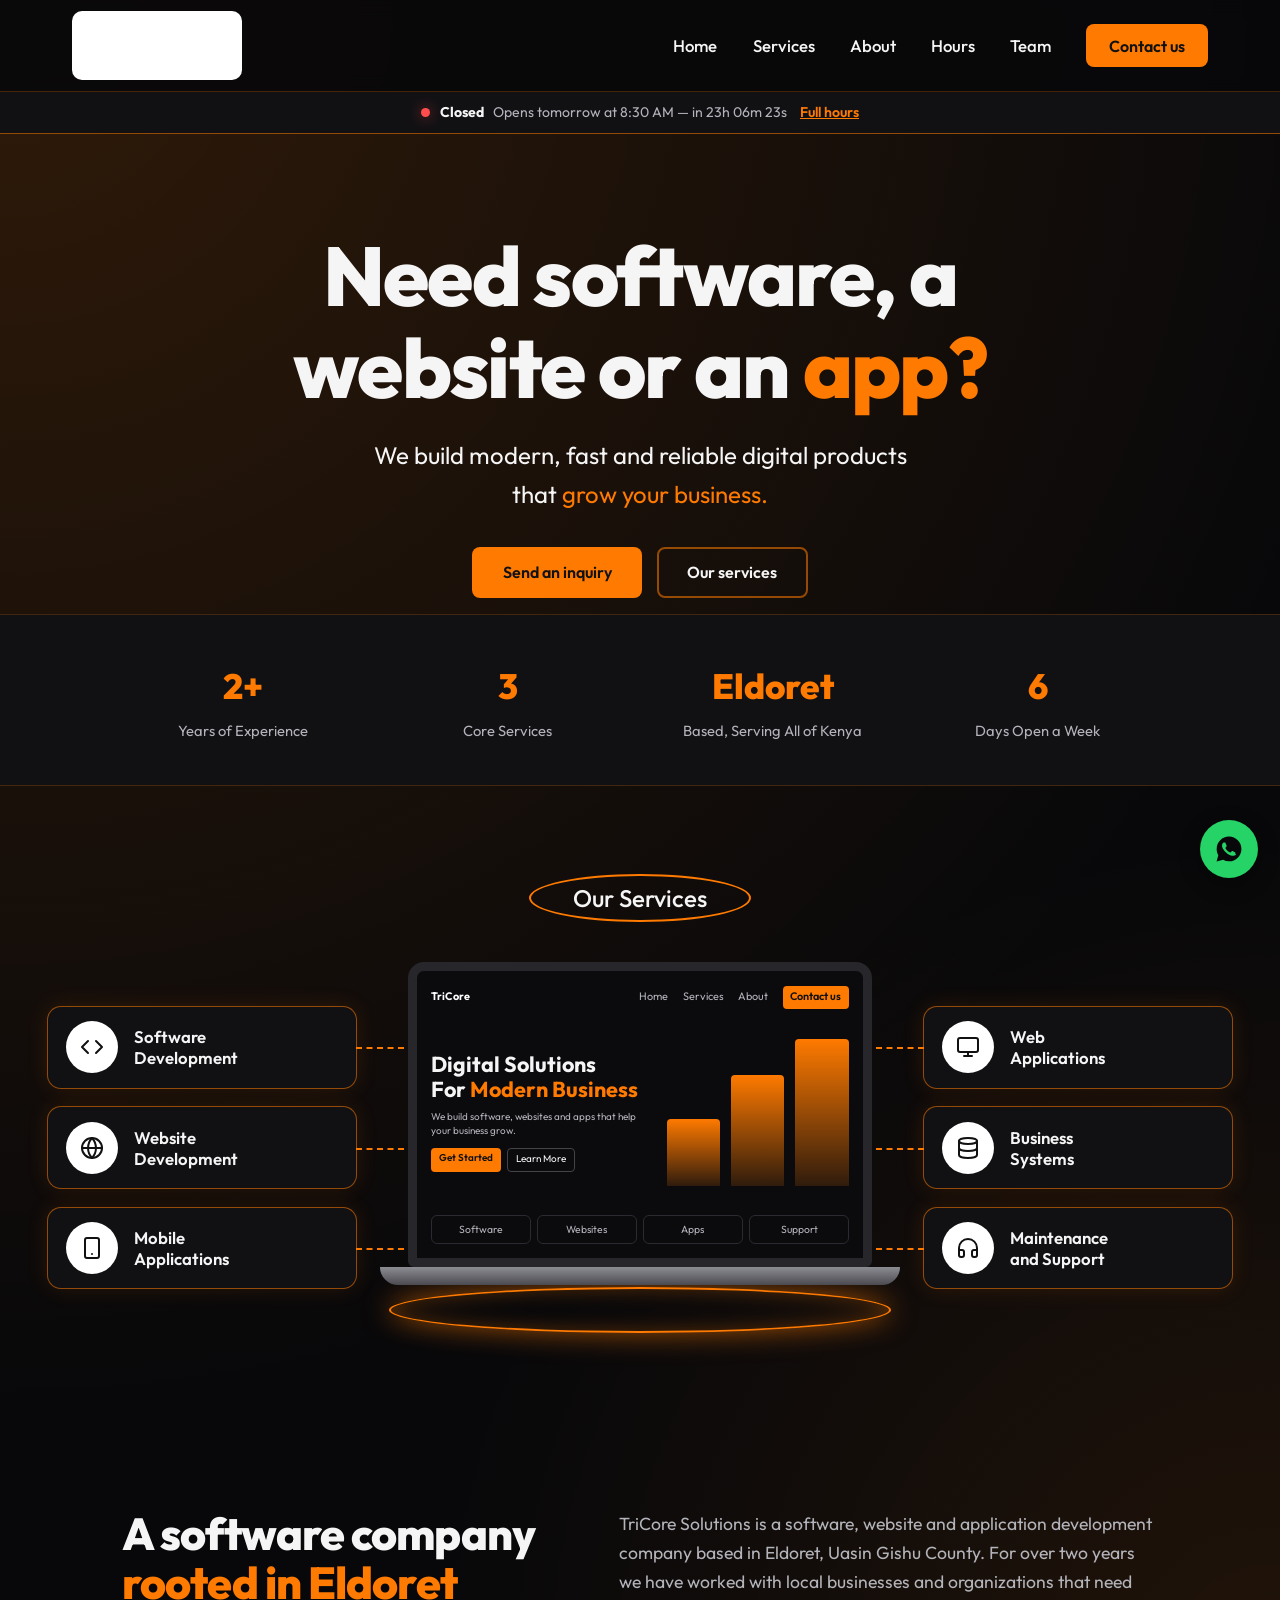
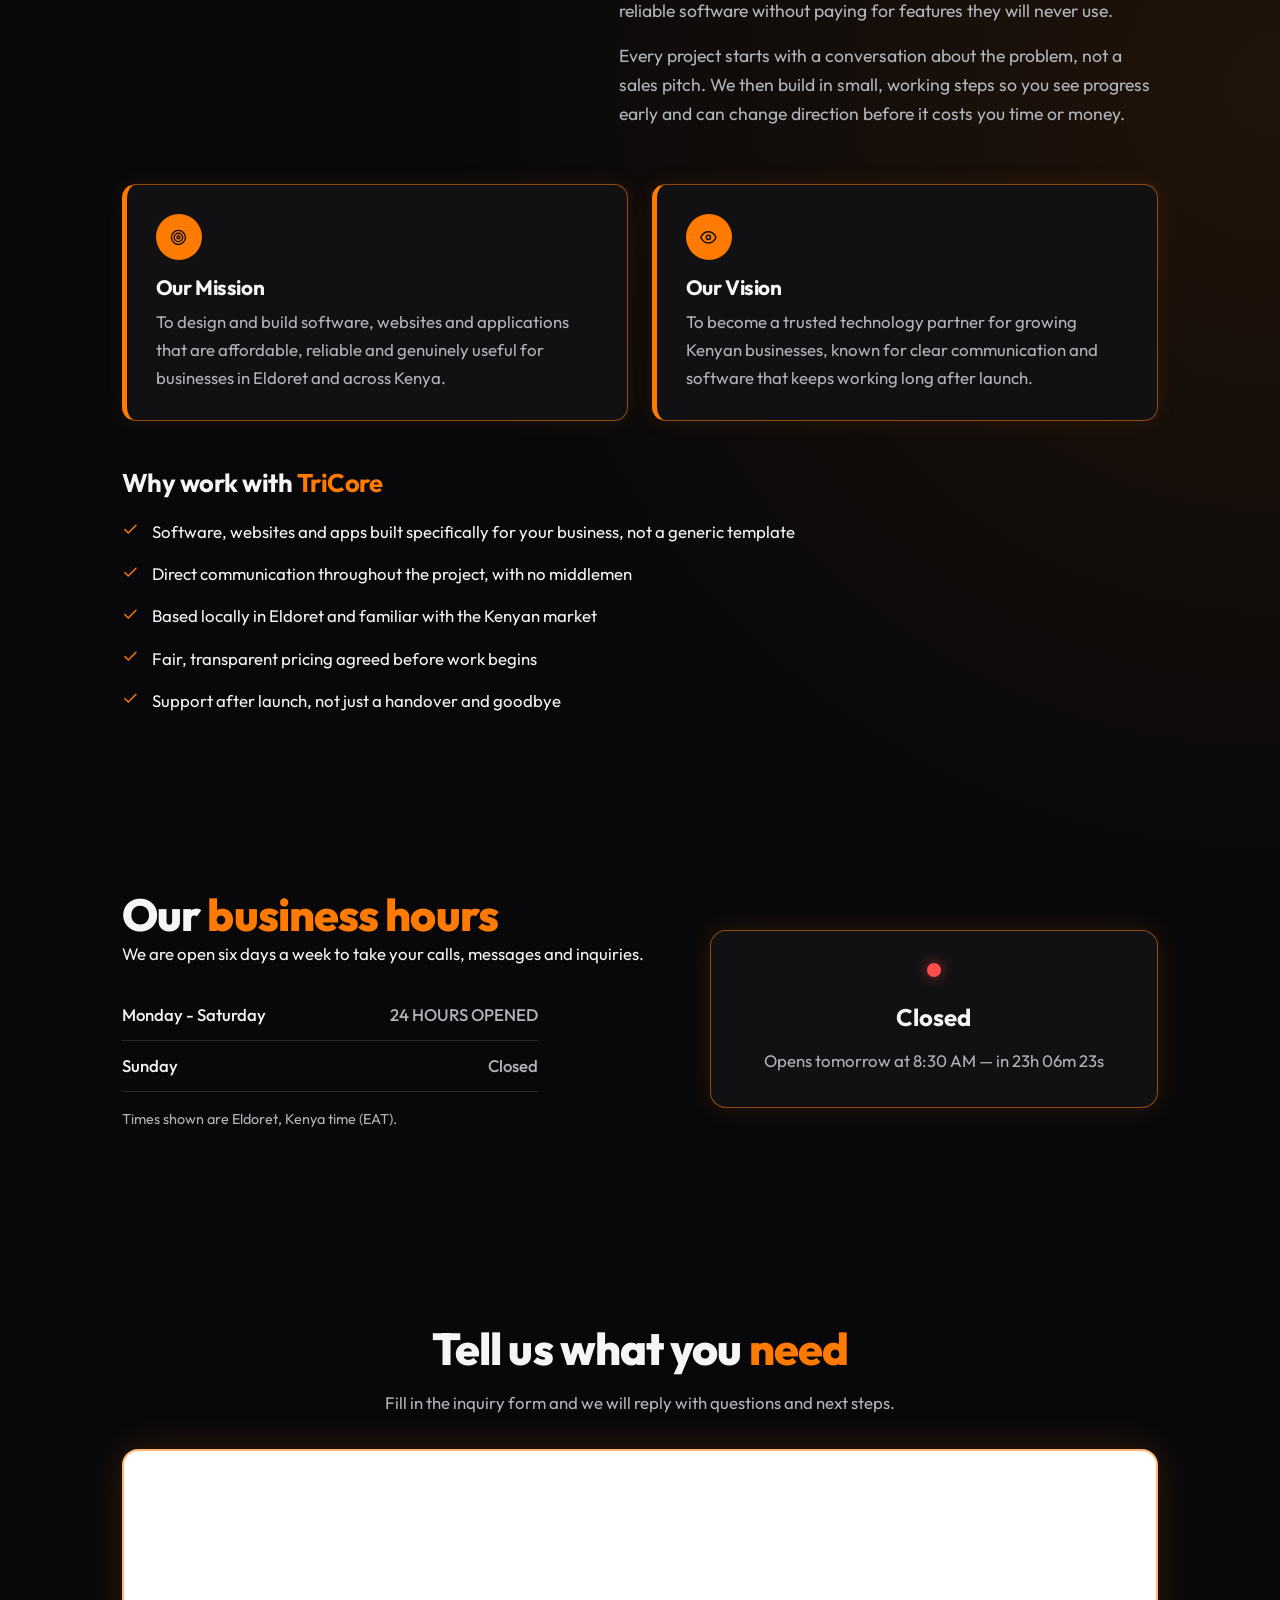
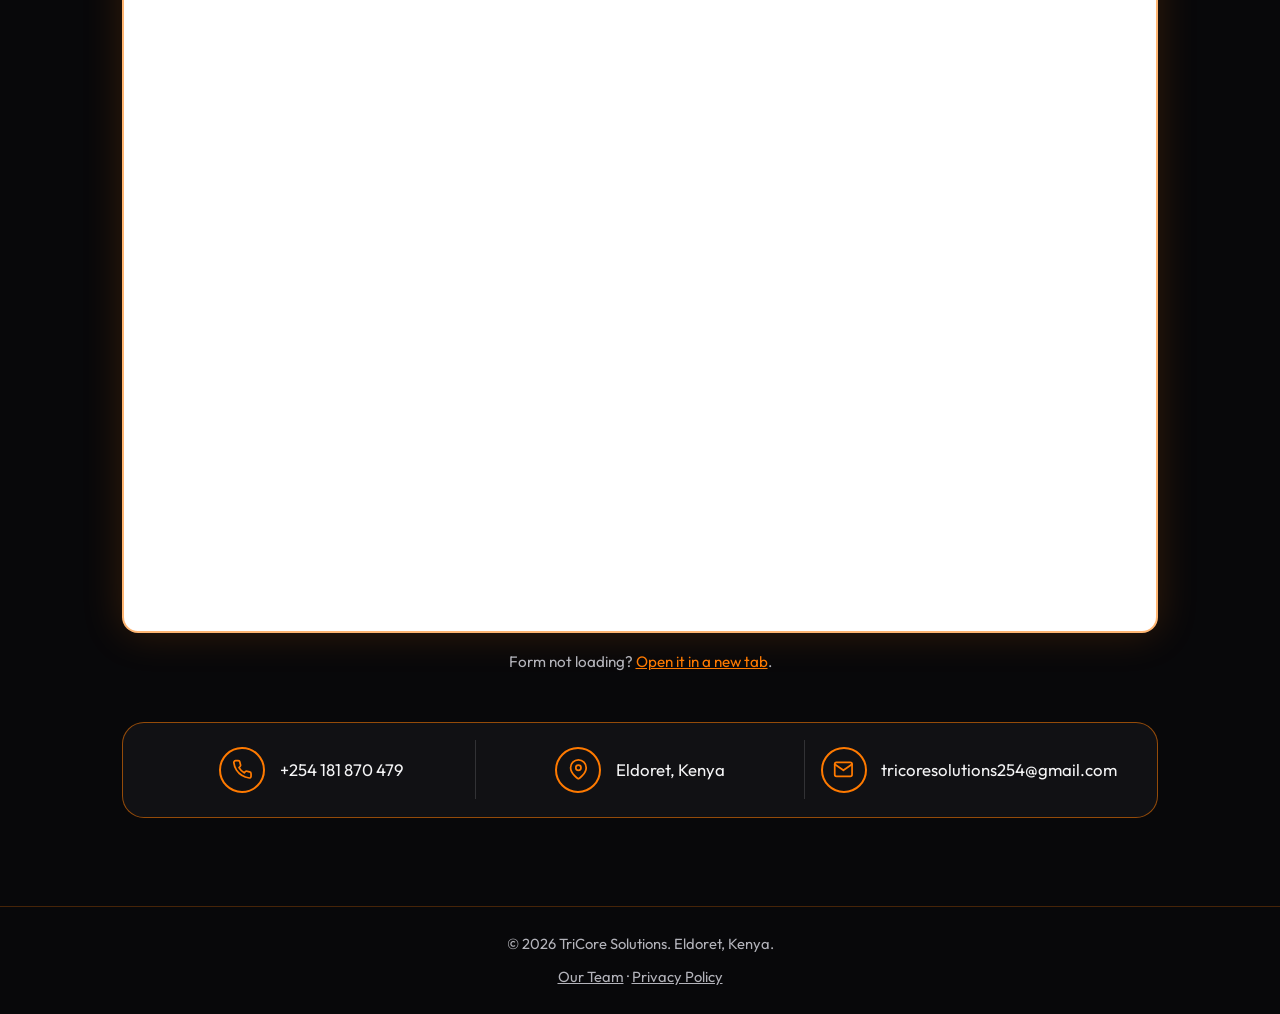
==== index.html @ 4c8d57b3 "Update index.html" ====
<!DOCTYPE html>
<html lang="en">
<head>
  <script>
  function onClick(e) {
    e.preventDefault();
    grecaptcha.enterprise.ready(async () => {
      const token = await grecaptcha.enterprise.execute('6LdRZ9UtAAAAAPf8x64DhGXQoFWbQszSrZ7QlTjj', {action: 'LOGIN'});
    });
  }
</script>
  <script src="https://www.google.com/recaptcha/enterprise.js?render=6LdRZ9UtAAAAAPf8x64DhGXQoFWbQszSrZ7QlTjj"></script>
  <!-- Your code -->
  <meta charset="UTF-8">
  <meta name="viewport" content="width=device-width, initial-scale=1">
  <title>TriCore Solutions | Software, Website and App Development in Eldoret</title>
  <meta name="description" content="TriCore Solutions builds custom software, websites and mobile and web applications for businesses in Eldoret and across Kenya.">
  <link rel="preconnect" href="https://fonts.googleapis.com">
  <link rel="preconnect" href="https://fonts.gstatic.com" crossorigin>
  <link href="https://fonts.googleapis.com/css2?family=Outfit:wght@400;500;600;700;800&display=swap" rel="stylesheet">
  <link rel="icon" type="image/png" sizes="512x512" href="favicon.png">
<link rel="apple-touch-icon" href="favicon.png">
  <link rel="stylesheet" href="style.css">
</head>
<body>

<svg width="0" height="0" style="position:absolute" aria-hidden="true">
  <symbol id="i-mail" viewBox="0 0 24 24"><path d="M4 4h16c1.1 0 2 .9 2 2v12c0 1.1-.9 2-2 2H4c-1.1 0-2-.9-2-2V6c0-1.1.9-2 2-2z"/><polyline points="22,6 12,13 2,6"/></symbol>
  <symbol id="i-phone" viewBox="0 0 24 24"><path d="M22 16.92v3a2 2 0 0 1-2.18 2 19.79 19.79 0 0 1-8.63-3.07 19.5 19.5 0 0 1-6-6 19.79 19.79 0 0 1-3.07-8.67A2 2 0 0 1 4.11 2h3a2 2 0 0 1 2 1.72 12.84 12.84 0 0 0 .7 2.81 2 2 0 0 1-.45 2.11L8.09 9.91a16 16 0 0 0 6 6l1.27-1.27a2 2 0 0 1 2.11-.45 12.84 12.84 0 0 0 2.81.7A2 2 0 0 1 22 16.92z"/></symbol>
  <symbol id="i-pin" viewBox="0 0 24 24"><path d="M21 10c0 7-9 13-9 13s-9-6-9-13a9 9 0 0 1 18 0z"/><circle cx="12" cy="10" r="3"/></symbol>
  <symbol id="i-code" viewBox="0 0 24 24"><polyline points="16 18 22 12 16 6"/><polyline points="8 6 2 12 8 18"/></symbol>
  <symbol id="i-globe" viewBox="0 0 24 24"><circle cx="12" cy="12" r="10"/><line x1="2" y1="12" x2="22" y2="12"/><path d="M12 2a15.3 15.3 0 0 1 4 10 15.3 15.3 0 0 1-4 10 15.3 15.3 0 0 1-4-10 15.3 15.3 0 0 1 4-10z"/></symbol>
  <symbol id="i-app" viewBox="0 0 24 24"><rect x="5" y="2" width="14" height="20" rx="2"/><line x1="12" y1="18" x2="12.01" y2="18"/></symbol>
  <symbol id="i-monitor" viewBox="0 0 24 24"><rect x="2" y="3" width="20" height="14" rx="2"/><line x1="8" y1="21" x2="16" y2="21"/><line x1="12" y1="17" x2="12" y2="21"/></symbol>
  <symbol id="i-db" viewBox="0 0 24 24"><ellipse cx="12" cy="5" rx="9" ry="3"/><path d="M21 12c0 1.66-4 3-9 3s-9-1.34-9-3"/><path d="M3 5v14c0 1.66 4 3 9 3s9-1.34 9-3V5"/></symbol>
  <symbol id="i-support" viewBox="0 0 24 24"><path d="M3 18v-6a9 9 0 0 1 18 0v6"/><path d="M21 19a2 2 0 0 1-2 2h-1a2 2 0 0 1-2-2v-3a2 2 0 0 1 2-2h3zM3 19a2 2 0 0 0 2 2h1a2 2 0 0 0 2-2v-3a2 2 0 0 0-2-2H3z"/></symbol>
  <symbol id="i-bulb" viewBox="0 0 24 24"><path d="M9 18h6M10 22h4M12 2a7 7 0 0 0-4 12.75c.5.4.8 1.02.8 1.66V17h6.4v-.59c0-.64.3-1.26.8-1.66A7 7 0 0 0 12 2z"/></symbol>
  <symbol id="i-target" viewBox="0 0 24 24"><circle cx="12" cy="12" r="10"/><circle cx="12" cy="12" r="6"/><circle cx="12" cy="12" r="2"/></symbol>
  <symbol id="i-eye" viewBox="0 0 24 24"><path d="M1 12s4-8 11-8 11 8 11 8-4 8-11 8-11-8-11-8z"/><circle cx="12" cy="12" r="3"/></symbol>
  <symbol id="i-check" viewBox="0 0 24 24"><polyline points="20 6 9 17 4 12"/></symbol>
  <symbol id="i-clock" viewBox="0 0 24 24"><circle cx="12" cy="12" r="10"/><polyline points="12 6 12 12 16 14"/></symbol>
  <symbol id="i-badge" viewBox="0 0 24 24"><circle cx="12" cy="8" r="6"/><path d="M9 13.5 7 22l5-3 5 3-2-8.5"/></symbol>
  <symbol id="i-wa" viewBox="0 0 24 24"><path fill="#08080A" stroke="none" d="M12.04 2C6.58 2 2.13 6.45 2.13 11.91c0 1.75.46 3.48 1.32 5l-1.4 5.11 5.23-1.37a9.9 9.9 0 0 0 4.76 1.21h.01c5.46 0 9.91-4.45 9.91-9.91S17.5 2 12.04 2zm5.8 14.06c-.24.68-1.4 1.31-1.94 1.36-.5.05-1.02.24-3.42-.71-2.9-1.15-4.75-4.1-4.9-4.29-.14-.19-1.17-1.55-1.17-2.96s.73-2.1 1-2.39c.24-.26.53-.33.71-.33h.51c.16 0 .38-.03.58.44l.83 2c.08.19.13.4.02.62-.1.22-.15.35-.3.53l-.42.49c-.14.16-.28.33-.12.6.16.28.7 1.16 1.51 1.88 1.04.93 1.92 1.22 2.19 1.36.28.14.44.12.6-.07l.68-.8c.22-.26.42-.22.7-.13l1.79.85c.19.09.33.14.38.22.05.09.05.5-.15 1z"/></symbol>
</svg>

<header class="site-header">
  <div class="header-inner">
    <a class="brand" href="#top" aria-label="TriCore Solutions home"><span class="brand-logo" role="img" aria-label="TriCore Solutions - Web and mobile app development"></span></a>
    <button class="nav-toggle" aria-expanded="false" aria-controls="nav">Menu</button>
    <nav id="nav" class="nav">
      <a href="#top">Home</a>
      <a href="#services">Services</a>
      <a href="#about">About</a>
      <a href="#hours">Hours</a>
      <a href="team.html">Team</a>
      <a href="#contact" class="btn btn-orange nav-cta">Contact us</a>
    </nav>
  </div>
</header>

<div class="top-status">
  <span class="status-dot"></span>
  <span class="status-text">Checking...</span>
  <span class="status-detail"></span>
  <a href="#hours" class="top-status-link">Full hours</a>
</div>

<main id="top">
  <section class="hero">
    <h1>Need software, a website or an <span class="hot">app?</span></h1>
    <p class="lead">We build modern, fast and reliable digital products that <span class="hot">grow your business.</span></p>
    <div class="hero-actions">
      <a class="btn btn-orange" href="#contact">Send an inquiry</a>
      <a class="btn btn-line" href="#services">Our services</a>
    </div>
  </section>

  <section class="stats-bar">
    <div class="wrap stats-grid">
      <div class="stat"><span class="stat-num">2+</span><span class="stat-label">Years of Experience</span></div>
      <div class="stat"><span class="stat-num">3</span><span class="stat-label">Core Services</span></div>
      <div class="stat"><span class="stat-num">Eldoret</span><span class="stat-label">Based, Serving All of Kenya</span></div>
      <div class="stat"><span class="stat-num">6</span><span class="stat-label">Days Open a Week</span></div>
    </div>
  </section>

  <section id="services" class="section">
    <div class="pill-wrap"><h2 class="pill">Our Services</h2></div>
    <div class="showcase">
      <div class="tiles tiles-left">
        <article class="tile"><span class="tile-ic"><svg class="ic"><use href="#i-code"/></svg></span><h3>Software<br>Development</h3></article>
        <article class="tile"><span class="tile-ic"><svg class="ic"><use href="#i-globe"/></svg></span><h3>Website<br>Development</h3></article>
        <article class="tile"><span class="tile-ic"><svg class="ic"><use href="#i-app"/></svg></span><h3>Mobile<br>Applications</h3></article>
      </div>

      <div class="laptop" aria-hidden="true">
        <div class="screen">
          <div class="mini-nav"><b>TriCore</b><span>Home</span><span>Services</span><span>About</span><i>Contact us</i></div>
          <div class="mini-body">
            <div class="mini-text">
              <strong>Digital Solutions<br>For <em>Modern Business</em></strong>
              <small>We build software, websites and apps that help your business grow.</small>
              <div class="mini-btns"><i>Get Started</i><u>Learn More</u></div>
            </div>
            <div class="mini-art"><span></span><span></span><span></span></div>
          </div>
          <div class="mini-stats"><div>Software</div><div>Websites</div><div>Apps</div><div>Support</div></div>
        </div>
        <div class="base"></div>
        <div class="glow"></div>
      </div>

      <div class="tiles tiles-right">
        <article class="tile"><span class="tile-ic"><svg class="ic"><use href="#i-monitor"/></svg></span><h3>Web<br>Applications</h3></article>
        <article class="tile"><span class="tile-ic"><svg class="ic"><use href="#i-db"/></svg></span><h3>Business<br>Systems</h3></article>
        <article class="tile"><span class="tile-ic"><svg class="ic"><use href="#i-support"/></svg></span><h3>Maintenance<br>and Support</h3></article>
      </div>
    </div>
  </section>

  <section id="about" class="section about">
    <div class="wrap about-grid">
      <h2>A software company <span class="hot">rooted in Eldoret</span></h2>
      <div>
        <p>TriCore Solutions is a software, website and application development company based in Eldoret, Uasin Gishu County. For over two years we have worked with local businesses and organizations that need reliable software without paying for features they will never use.</p>
        <p>Every project starts with a conversation about the problem, not a sales pitch. We then build in small, working steps so you see progress early and can change direction before it costs you time or money.</p>
      </div>
    </div>

    <div class="wrap mv-grid">
      <article class="mv-card">
        <span class="mv-ic"><svg class="ic"><use href="#i-target"/></svg></span>
        <h3>Our Mission</h3>
        <p>To design and build software, websites and applications that are affordable, reliable and genuinely useful for businesses in Eldoret and across Kenya.</p>
      </article>
      <article class="mv-card">
        <span class="mv-ic"><svg class="ic"><use href="#i-eye"/></svg></span>
        <h3>Our Vision</h3>
        <p>To become a trusted technology partner for growing Kenyan businesses, known for clear communication and software that keeps working long after launch.</p>
      </article>
    </div>

    <div class="wrap">
      <h3 class="why-heading">Why work with <span class="hot">TriCore</span></h3>
      <ul class="why-list">
        <li><svg class="ic"><use href="#i-check"/></svg>Software, websites and apps built specifically for your business, not a generic template</li>
        <li><svg class="ic"><use href="#i-check"/></svg>Direct communication throughout the project, with no middlemen</li>
        <li><svg class="ic"><use href="#i-check"/></svg>Based locally in Eldoret and familiar with the Kenyan market</li>
        <li><svg class="ic"><use href="#i-check"/></svg>Fair, transparent pricing agreed before work begins</li>
        <li><svg class="ic"><use href="#i-check"/></svg>Support after launch, not just a handover and goodbye</li>
      </ul>
    </div>
  </section>

  <section id="hours" class="section hours">
    <div class="wrap hours-grid">
      <div>
        <h2>Our <span class="hot">business hours</span></h2>
        <p>We are open six days a week to take your calls, messages and inquiries.</p>
        <table class="hours-table">
          <tr><th>Monday - Saturday</th><td>24 HOURS OPENED</td></tr>
          <tr><th>Sunday</th><td>Closed</td></tr>
        </table>
        <p class="hours-note">Times shown are Eldoret, Kenya time (EAT).</p>
      </div>
      <div class="status-card">
        <span class="status-dot"></span>
        <span class="status-text">Checking...</span>
        <p class="status-detail"></p>
      </div>
    </div>
  </section>

  <section id="contact" class="section contact">
    <div class="wrap">
      <div class="section-head">
        <h2>Tell us what you <span class="hot">need</span></h2>
        <p>Fill in the inquiry form and we will reply with questions and next steps.</p>
      </div>
      <div class="form-card">
        <iframe id="jotform" title="TriCore Solutions inquiry form" src="https://form.jotform.com/262703207565052" loading="lazy" allow="geolocation; microphone; camera"></iframe>
      </div>
      <p class="form-fallback">Form not loading? <a href="https://form.jotform.com/262703207565052" target="_blank" rel="noopener">Open it in a new tab</a>.</p>

      <div class="contact-bar">
        <div><span class="bar-ic"><svg class="ic"><use href="#i-phone"/></svg></span><a href="tel:+254181870479">+254 181 870 479</a></div>
        <div><span class="bar-ic"><svg class="ic"><use href="#i-pin"/></svg></span>Eldoret, Kenya</div>
        <div><span class="bar-ic"><svg class="ic"><use href="#i-mail"/></svg></span><a href="mailto:tricoresolutions254@gmail.com">tricoresolutions254@gmail.com</a></div>
      </div>
    </div>
  </section>
</main>

<a class="whatsapp-fab" href="https://wa.me/254793520219" target="_blank" rel="noopener" aria-label="Chat with us on WhatsApp">
  <svg class="ic"><use href="#i-wa"/></svg>
</a>

<footer class="site-footer">
  <p>&copy; <span id="year"></span> TriCore Solutions. Eldoret, Kenya.</p>
  <p class="footer-links"><a href="team.html">Our Team</a> &middot; <a href="privacy.html">Privacy Policy</a></p>
</footer>

<script src="script.js"></script>
</body>
</html>
---- style.css ----
:root {
  --black: #08080A;
  --panel: #111114;
  --orange: #FF7A00;
  --orange-soft: #FF9A3D;
  --text: #F5F5F6;
  --muted: #B3B3BA;
  --edge: rgba(255, 122, 0, .55);
  --font: "Outfit", system-ui, sans-serif;
}
*, *::before, *::after { box-sizing: border-box; }
html { scroll-behavior: smooth; scroll-padding-top: 6rem; }
body {
  margin: 0; font-family: var(--font); font-size: 1.05rem; line-height: 1.65; color: var(--text);
  background:
    radial-gradient(circle at 0% 0%, rgba(255,122,0,.16), transparent 32%),
    radial-gradient(circle at 100% 40%, rgba(255,122,0,.10), transparent 30%),
    var(--black);
}
h1, h2, h3 { margin: 0; line-height: 1.1; letter-spacing: -.02em; }
p { margin: 0 0 1rem; }
a { color: inherit; text-decoration: none; }
:focus-visible { outline: 3px solid var(--orange); outline-offset: 3px; }
.hot { color: var(--orange); }
.ic { width: 1em; height: 1em; fill: none; stroke: currentColor; stroke-width: 2; stroke-linecap: round; stroke-linejoin: round; flex: none; }
.wrap { max-width: 1100px; margin: 0 auto; padding: 0 clamp(1rem, 4vw, 2rem); }

/* Header */
.site-header { position: sticky; top: 0; z-index: 20; background: rgba(8, 8, 10, .92); backdrop-filter: blur(8px); border-bottom: 1px solid rgba(255,122,0,.25); }
.header-inner { max-width: 1200px; margin: 0 auto; padding: .7rem clamp(1rem, 4vw, 2rem); display: flex; align-items: center; justify-content: space-between; }
.brand-logo { display: block; width: 170px; height: 69px; border-radius: 10px; background: #fff url("https://i.ibb.co/hJTz4808/tricore-solutions-logo.jpg") no-repeat -69px -49px / 309px auto; }
.nav { display: flex; align-items: center; gap: 2.2rem; font-weight: 500; }
.nav a:not(.btn):hover { color: var(--orange); }
.nav a.active { color: var(--orange); }

.btn { display: inline-block; padding: .85rem 1.8rem; border-radius: 8px; font: 600 1rem var(--font); border: 2px solid transparent; cursor: pointer; transition: transform .15s, background .15s, color .15s; }
.btn:hover { transform: translateY(-2px); }
.btn-orange { background: var(--orange); color: #111; }
.btn-orange:hover { background: var(--orange-soft); }
.btn-line { border-color: var(--edge); color: var(--text); }
.btn-line:hover { background: rgba(255,122,0,.12); }
.nav-cta { padding: .6rem 1.3rem; }
.nav-toggle { display: none; background: none; border: 1px solid var(--edge); color: var(--text); border-radius: 8px; padding: .45rem .9rem; font: inherit; cursor: pointer; }

/* Hero */
.hero { text-align: center; padding: clamp(3.5rem, 8vw, 6rem) clamp(1rem, 4vw, 2rem) 1rem; max-width: 980px; margin: 0 auto; }
.hero h1 { font-size: clamp(2.6rem, 7vw, 5.2rem); font-weight: 800; margin-bottom: 1.4rem; }
.lead { font-size: clamp(1.1rem, 2vw, 1.5rem); color: var(--text); max-width: 36rem; margin: 0 auto; }
.hero-actions { display: flex; flex-wrap: wrap; justify-content: center; gap: .9rem; margin-top: 2rem; }

.section { padding: clamp(3rem, 7vw, 5.5rem) 0; }
.section h2 { font-size: clamp(1.8rem, 3.6vw, 2.8rem); font-weight: 800; }
.pill-wrap { text-align: center; margin-bottom: 2.5rem; }
.pill { display: inline-block; font-size: 1.5rem !important; font-weight: 500 !important; padding: .55rem 2.6rem; border: 2px solid var(--orange); border-radius: 50%; letter-spacing: 0; }

/* Showcase */
.showcase { max-width: 1250px; margin: 0 auto; padding: 0 clamp(1rem, 3vw, 2rem); display: grid; grid-template-columns: 1fr minmax(360px, 1.5fr) 1fr; gap: 3.2rem; align-items: center; }
.tiles { display: grid; gap: 1.1rem; }
.tile { position: relative; display: flex; align-items: center; gap: 1rem; padding: .9rem 1.1rem; background: var(--panel); border: 1.5px solid var(--edge); border-radius: 14px; box-shadow: 0 0 22px rgba(255,122,0,.12); }
.tile h3 { font-size: 1.05rem; font-weight: 600; line-height: 1.25; letter-spacing: 0; }
.tile-ic { width: 52px; height: 52px; border-radius: 50%; background: #fff; color: #111; display: grid; place-items: center; font-size: 1.5rem; flex: none; }
.tile::after { content: ""; position: absolute; top: 50%; width: 3rem; border-top: 2px dashed var(--orange); }
.tiles-left .tile::after { left: 100%; }
.tiles-right .tile::after { right: 100%; }

/* Laptop */
.laptop { position: relative; padding-bottom: 3rem; }
.screen { background: #0B0B0E; border: 9px solid #26262B; border-radius: 16px 16px 6px 6px; padding: .9rem; aspect-ratio: 16 / 10.5; display: flex; flex-direction: column; gap: .7rem; overflow: hidden; }
.mini-nav { display: flex; align-items: center; gap: .9rem; font-size: clamp(.5rem, 1vw, .68rem); color: var(--muted); }
.mini-nav b { color: #fff; margin-right: auto; }
.mini-nav i { font-style: normal; background: var(--orange); color: #111; padding: .25em .7em; border-radius: 4px; font-weight: 600; }
.mini-body { flex: 1; display: grid; grid-template-columns: 1.1fr .9fr; gap: .8rem; align-items: center; }
.mini-text strong { display: block; font-size: clamp(.85rem, 2vw, 1.35rem); line-height: 1.15; margin-bottom: .5rem; }
.mini-text em { font-style: normal; color: var(--orange); }
.mini-text small { display: block; font-size: clamp(.45rem, .9vw, .62rem); color: var(--muted); line-height: 1.4; margin-bottom: .6rem; }
.mini-btns { display: flex; gap: .4rem; font-size: clamp(.45rem, .9vw, .62rem); }
.mini-btns i { font-style: normal; background: var(--orange); color: #111; padding: .3em .8em; border-radius: 4px; font-weight: 600; }
.mini-btns u { text-decoration: none; border: 1px solid #444; padding: .3em .8em; border-radius: 4px; }
.mini-art { display: flex; align-items: flex-end; gap: 6%; height: 80%; }
.mini-art span { flex: 1; border-radius: 4px 4px 0 0; background: linear-gradient(180deg, var(--orange), rgba(255,122,0,.15)); }
.mini-art span:nth-child(1) { height: 45%; } .mini-art span:nth-child(2) { height: 75%; } .mini-art span:nth-child(3) { height: 100%; }
.mini-stats { display: grid; grid-template-columns: repeat(4, 1fr); gap: .4rem; }
.mini-stats div { border: 1px solid #2A2A30; border-radius: 6px; padding: .45em; text-align: center; font-size: clamp(.45rem, .9vw, .65rem); color: var(--muted); }
.base { height: 18px; width: 112%; margin: 0 -6%; background: linear-gradient(#8C8C93, #4A4A50); border-radius: 0 0 22px 22px; }
.glow { position: absolute; left: -4%; right: -4%; bottom: 0; height: 46px; border: 2px solid var(--orange); border-radius: 50%; box-shadow: 0 0 28px rgba(255,122,0,.6), inset 0 0 20px rgba(255,122,0,.3); z-index: -1; }

/* About and contact */
.about-grid { display: grid; grid-template-columns: 1fr 1.2fr; gap: 3rem; align-items: start; }
.about-grid p { color: var(--muted); font-size: 1.1rem; }
.section-head { text-align: center; margin-bottom: 2rem; }
.section-head p { color: var(--muted); margin: 1rem 0 0; }
.form-card { background: #fff; border-radius: 16px; overflow: hidden; border: 2px solid var(--edge); box-shadow: 0 0 40px rgba(255,122,0,.18); }
.form-card iframe { display: block; width: 100%; height: 780px; border: 0; }
.form-fallback { text-align: center; color: var(--muted); font-size: .95rem; margin: 1rem 0 0; }
.form-fallback a { color: var(--orange); text-decoration: underline; }

.contact-bar { display: grid; grid-template-columns: repeat(3, 1fr); margin-top: 3rem; padding: 1.1rem 1.5rem; background: var(--panel); border: 1.5px solid var(--edge); border-radius: 22px; }
.contact-bar > div { display: flex; align-items: center; justify-content: center; gap: .9rem; padding: .4rem 1rem; }
.contact-bar > div + div { border-left: 1px solid rgba(255,255,255,.14); }
.bar-ic { width: 46px; height: 46px; border: 2px solid var(--orange); border-radius: 50%; display: grid; place-items: center; color: var(--orange); font-size: 1.3rem; flex: none; }
.contact-bar a:hover { color: var(--orange); }

.site-footer { border-top: 1px solid rgba(255,122,0,.25); text-align: center; padding: 1.6rem 1rem; color: var(--muted); font-size: .92rem; }
.site-footer p { margin: 0; }

@media (max-width: 1000px) {
  .showcase { grid-template-columns: 1fr; gap: 2rem; }
  .laptop { order: -1; max-width: 560px; margin: 0 auto; width: 100%; }
  .tiles { grid-template-columns: repeat(3, 1fr); }
  .tile::after { display: none; }
  .tile { flex-direction: column; text-align: center; }
}
@media (max-width: 760px) {
  .nav-toggle { display: block; }
  .nav { display: none; position: absolute; top: 100%; left: 0; right: 0; flex-direction: column; align-items: flex-start; gap: 1rem; padding: 1.2rem clamp(1rem, 4vw, 2rem) 1.6rem; background: var(--black); border-bottom: 1px solid var(--edge); }
  .nav.open { display: flex; }
  .about-grid { grid-template-columns: 1fr; }
  .tiles { grid-template-columns: 1fr 1fr; }
  .contact-bar { grid-template-columns: 1fr; border-radius: 16px; }
  .contact-bar > div { justify-content: flex-start; }
  .contact-bar > div + div { border-left: 0; border-top: 1px solid rgba(255,255,255,.14); }
  .brand-logo { width: 140px; height: 57px; background-position: -57px -41px; background-size: 254px auto; }
}
@media (prefers-reduced-motion: reduce) { html { scroll-behavior: auto; } .btn { transition: none; } }

/* Stats bar */
.stats-bar { padding: 2.6rem 0; background: var(--panel); border-top: 1px solid rgba(255,122,0,.2); border-bottom: 1px solid rgba(255,122,0,.2); }
.stats-grid { display: grid; grid-template-columns: repeat(4, 1fr); gap: 1.5rem; text-align: center; }
.stat { display: flex; flex-direction: column; gap: .3rem; }
.stat-num { font-size: clamp(1.6rem, 3vw, 2.2rem); font-weight: 800; color: var(--orange); }
.stat-label { font-size: .92rem; color: var(--muted); }

/* Mission / vision */
.mv-grid { display: grid; grid-template-columns: 1fr 1fr; gap: 1.5rem; margin-top: 2.5rem; }
.mv-card { background: var(--panel); border: 1.5px solid var(--edge); border-left: 5px solid var(--orange); border-radius: 14px; padding: 1.8rem; box-shadow: 0 0 22px rgba(255,122,0,.1); }
.mv-ic { display: inline-grid; place-items: center; width: 46px; height: 46px; border-radius: 50%; background: var(--orange); color: #111; margin-bottom: 1rem; }
.mv-card h3 { font-size: 1.3rem; margin-bottom: .6rem; }
.mv-card p { color: var(--muted); margin: 0; }

.why-heading { font-size: 1.6rem; font-weight: 700; margin: 3rem 0 1.3rem; }
.why-list { list-style: none; margin: 0; padding: 0; display: grid; gap: .9rem; }
.why-list li { display: flex; align-items: flex-start; gap: .8rem; color: var(--text); }
.why-list .ic { color: var(--orange); margin-top: .2rem; flex: none; }

/* Hours */
.hours-grid { display: grid; grid-template-columns: 1.1fr .9fr; gap: 2.5rem; align-items: center; }
.hours-table { border-collapse: collapse; margin-top: 1.4rem; width: 100%; max-width: 26rem; }
.hours-table th, .hours-table td { text-align: left; padding: .7rem 0; border-bottom: 1px solid rgba(255,255,255,.12); font-weight: 500; }
.hours-table td { color: var(--muted); text-align: right; }
.hours-note { color: var(--muted); font-size: .9rem; margin-top: 1rem; }
.status-card { background: var(--panel); border: 1.5px solid var(--edge); border-radius: 16px; padding: 2rem; text-align: center; box-shadow: 0 0 30px rgba(255,122,0,.14); }
.status-dot { display: inline-block; width: 14px; height: 14px; border-radius: 50%; margin-bottom: .8rem; background: #666; }
.status-dot.open { background: #34D07A; box-shadow: 0 0 14px rgba(52,208,122,.7); }
.status-dot.closed { background: #FF4D4D; box-shadow: 0 0 14px rgba(255,77,77,.6); }
.status-text { display: block; font-size: 1.5rem; font-weight: 700; }
.status-detail { color: var(--muted); margin: .6rem 0 0; }

/* WhatsApp button */
.whatsapp-fab { position: fixed; right: 1.4rem; bottom: 1.4rem; width: 58px; height: 58px; border-radius: 50%; background: #25D366; display: grid; place-items: center; box-shadow: 0 6px 20px rgba(0,0,0,.4); z-index: 30; }
.whatsapp-fab .ic { width: 30px; height: 30px; color: #08080A; stroke: none; }
.whatsapp-fab:hover { transform: scale(1.06); }

.footer-links { margin-top: .5rem !important; }
.footer-links a { color: var(--muted); text-decoration: underline; }
.footer-links a:hover { color: var(--orange); }

/* Top status bar */
.top-status { display: flex; align-items: center; justify-content: center; flex-wrap: wrap; gap: .6rem; padding: .55rem 1rem; background: var(--panel); border-bottom: 1px solid var(--edge); font-size: .88rem; font-weight: 600; text-align: center; }
.top-status .status-dot { display: inline-block; width: 9px; height: 9px; margin: 0; }
.top-status .status-text { font-size: .88rem; }
.top-status .status-detail { color: var(--muted); font-weight: 400; margin: 0; }
.top-status-link { color: var(--orange); text-decoration: underline; margin-left: .2rem; }
.top-status-link:hover { color: var(--orange-soft); }

@media (max-width: 760px) {
  .stats-grid { grid-template-columns: 1fr 1fr; }
  .mv-grid { grid-template-columns: 1fr; }
  .hours-grid { grid-template-columns: 1fr; }
}

/* Legal pages */
.legal { padding: clamp(3rem, 6vw, 5rem) 0 4rem; }
.legal-inner { max-width: 760px; }
.legal h1 { font-size: clamp(2rem, 4vw, 2.8rem); font-weight: 800; }
.legal-updated { color: var(--muted); margin: .6rem 0 2rem; }
.legal h2 { font-size: 1.3rem; font-weight: 700; margin: 2rem 0 .8rem; }
.legal p, .legal li { color: var(--text); }
.legal ul { padding-left: 1.3rem; margin: 0 0 1rem; }
.legal li { margin-bottom: .4rem; }

/* Team page */
.team-inner { max-width: 1080px; }
.team-grid { display: grid; grid-template-columns: repeat(3, 1fr); gap: 1.6rem; margin-top: 2.5rem; }
.team-card { background: var(--panel); border: 1.5px solid var(--edge); border-top: 4px solid var(--orange); border-radius: 14px; padding: 1.9rem 1.6rem; box-shadow: 0 0 24px rgba(255,122,0,.12); display: flex; flex-direction: column; }
.team-avatar { display: inline-flex; align-items: center; justify-content: center; width: 64px; height: 64px; border-radius: 50%; background: linear-gradient(135deg, var(--orange), var(--orange-soft)); color: #111; font-weight: 800; font-size: 1.2rem; margin-bottom: 1.1rem; }
.team-card h2 { font-size: 1.25rem; font-weight: 700; }
.team-role { color: var(--orange); font-size: .88rem; font-weight: 600; margin: .3rem 0 .9rem; }
.team-card > p:not(.team-role) { color: var(--muted); font-size: .96rem; margin-bottom: 1.1rem; }
.team-tags { display: flex; flex-wrap: wrap; gap: .4rem; margin-bottom: 1.3rem; }
.team-tags span { font-size: .76rem; padding: .25em .7em; border: 1px solid var(--edge); border-radius: 20px; color: var(--muted); }
.team-link { margin-top: auto; display: inline-flex; align-items: center; gap: .4rem; font-weight: 600; color: var(--orange); }
.team-link .ic { width: 1em; height: 1em; }
.team-link:hover { text-decoration: underline; }

@media (max-width: 760px) {
  .team-grid { grid-template-columns: 1fr; }
}
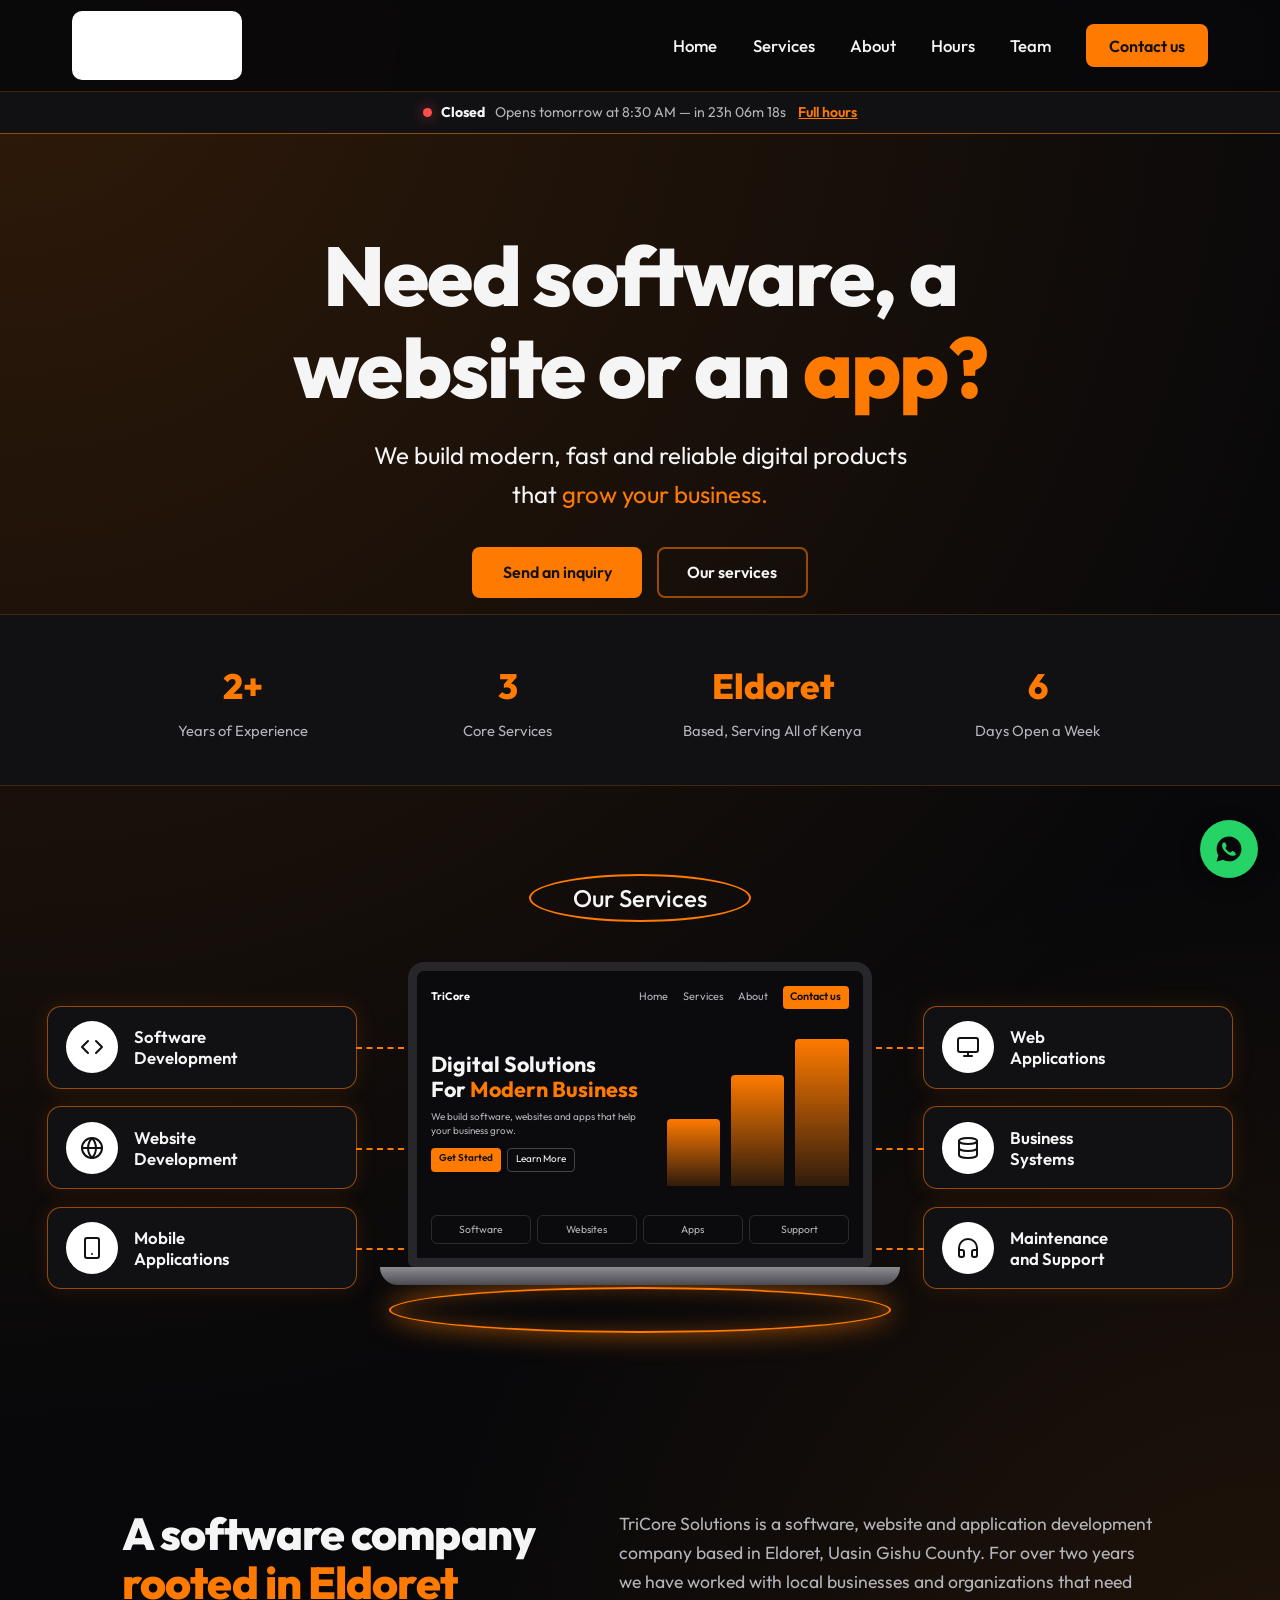
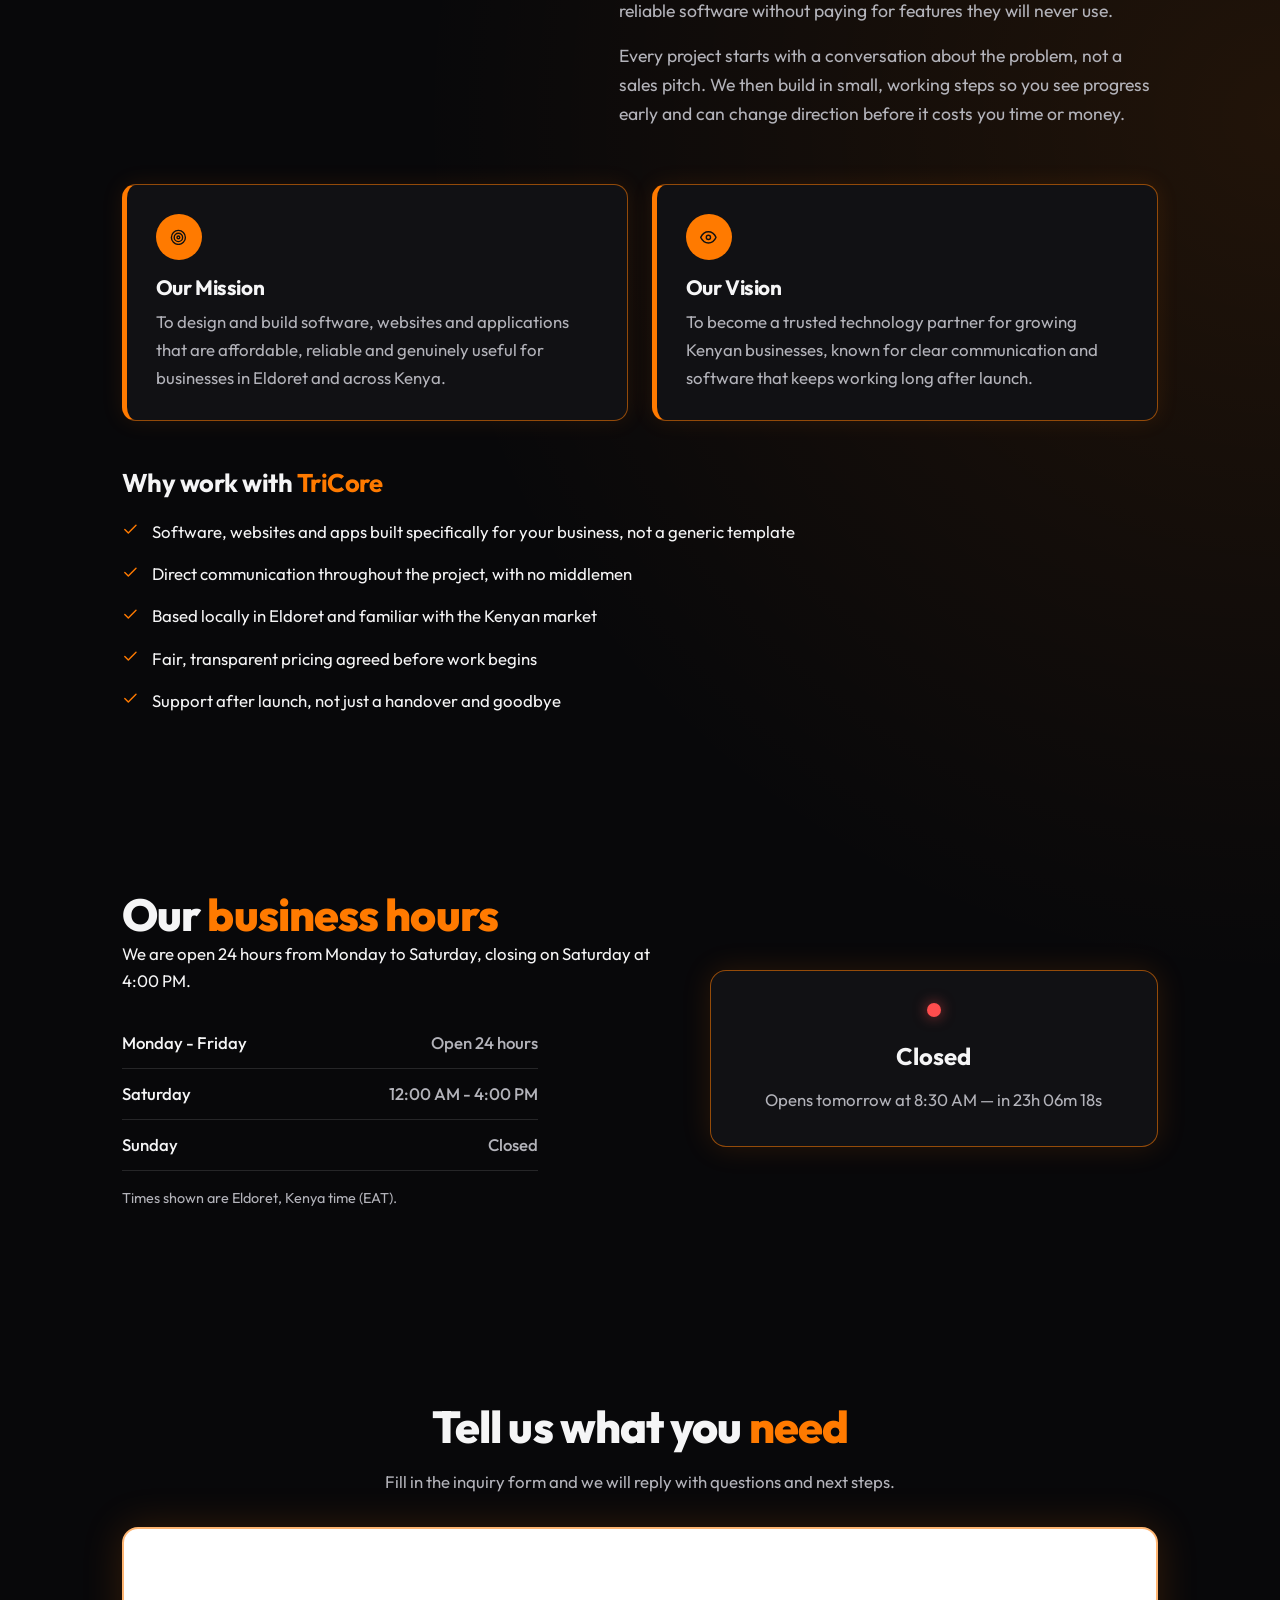
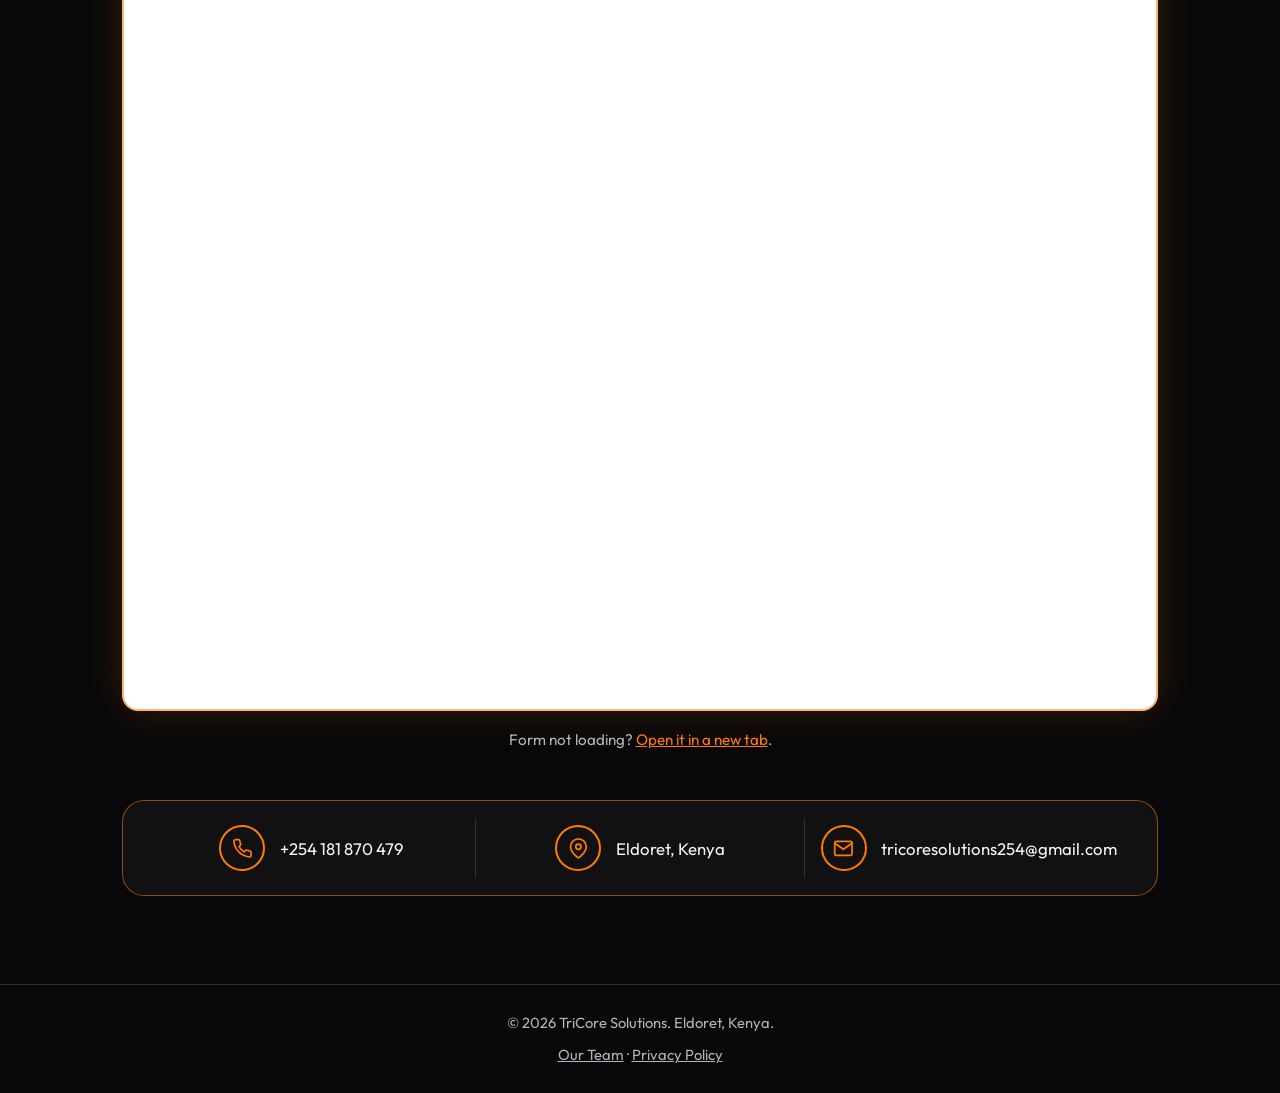
==== commit c6abb0ee: "Update index.html" ====
--- a/index.html
+++ b/index.html
@@ -156,10 +156,11 @@
     <div class="wrap hours-grid">
       <div>
         <h2>Our <span class="hot">business hours</span></h2>
-        <p>We are open six days a week to take your calls, messages and inquiries.</p>
+        <p>We are open 24 hours from Monday to Saturday, closing on Saturday at 4:00 PM.</p>
         <table class="hours-table">
-          <tr><th>Monday - Saturday</th><td>24 HOURS OPENED</td></tr>
-          <tr><th>Sunday</th><td>Closed</td></tr>
+          <tr><th>Monday - Friday</th><td>Open 24 hours</td></tr>
+<tr><th>Saturday</th><td>12:00 AM - 4:00 PM</td></tr>
+<tr><th>Sunday</th><td>Closed</td></tr>
         </table>
         <p class="hours-note">Times shown are Eldoret, Kenya time (EAT).</p>
       </div>
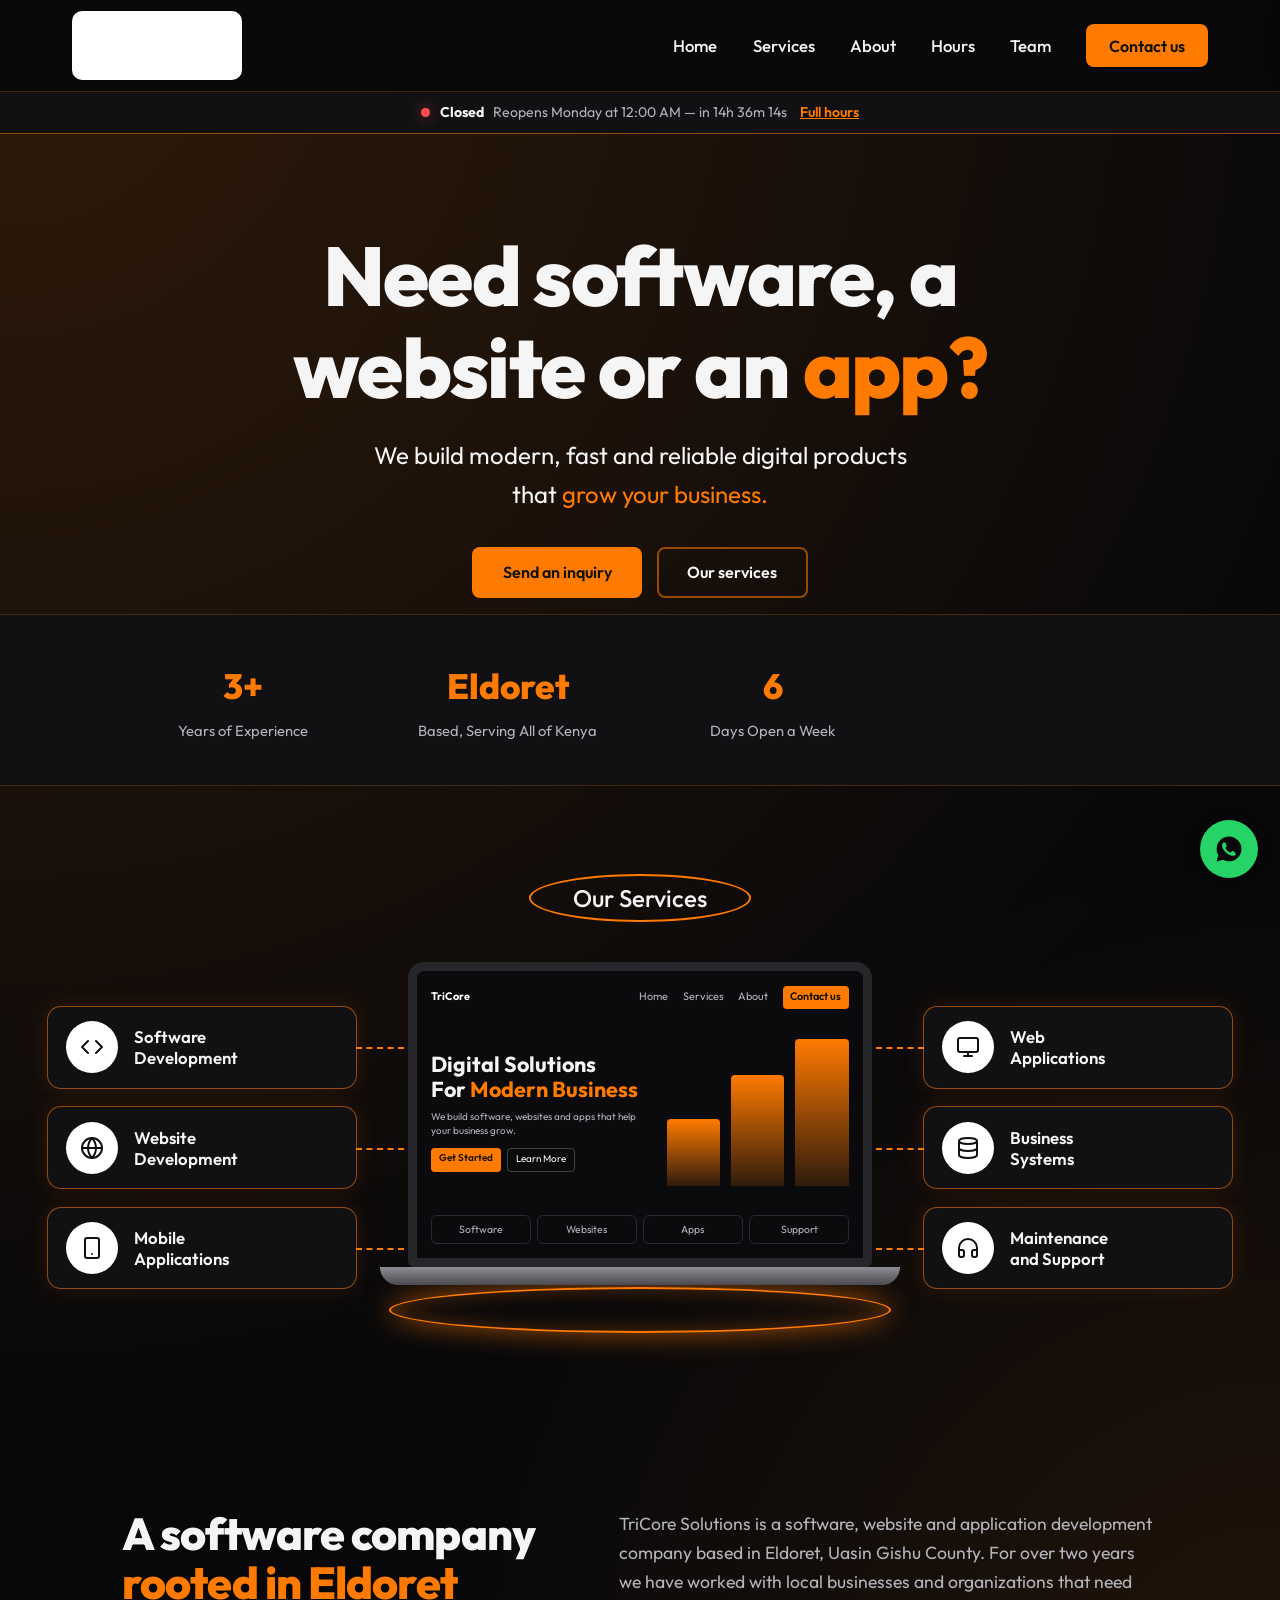
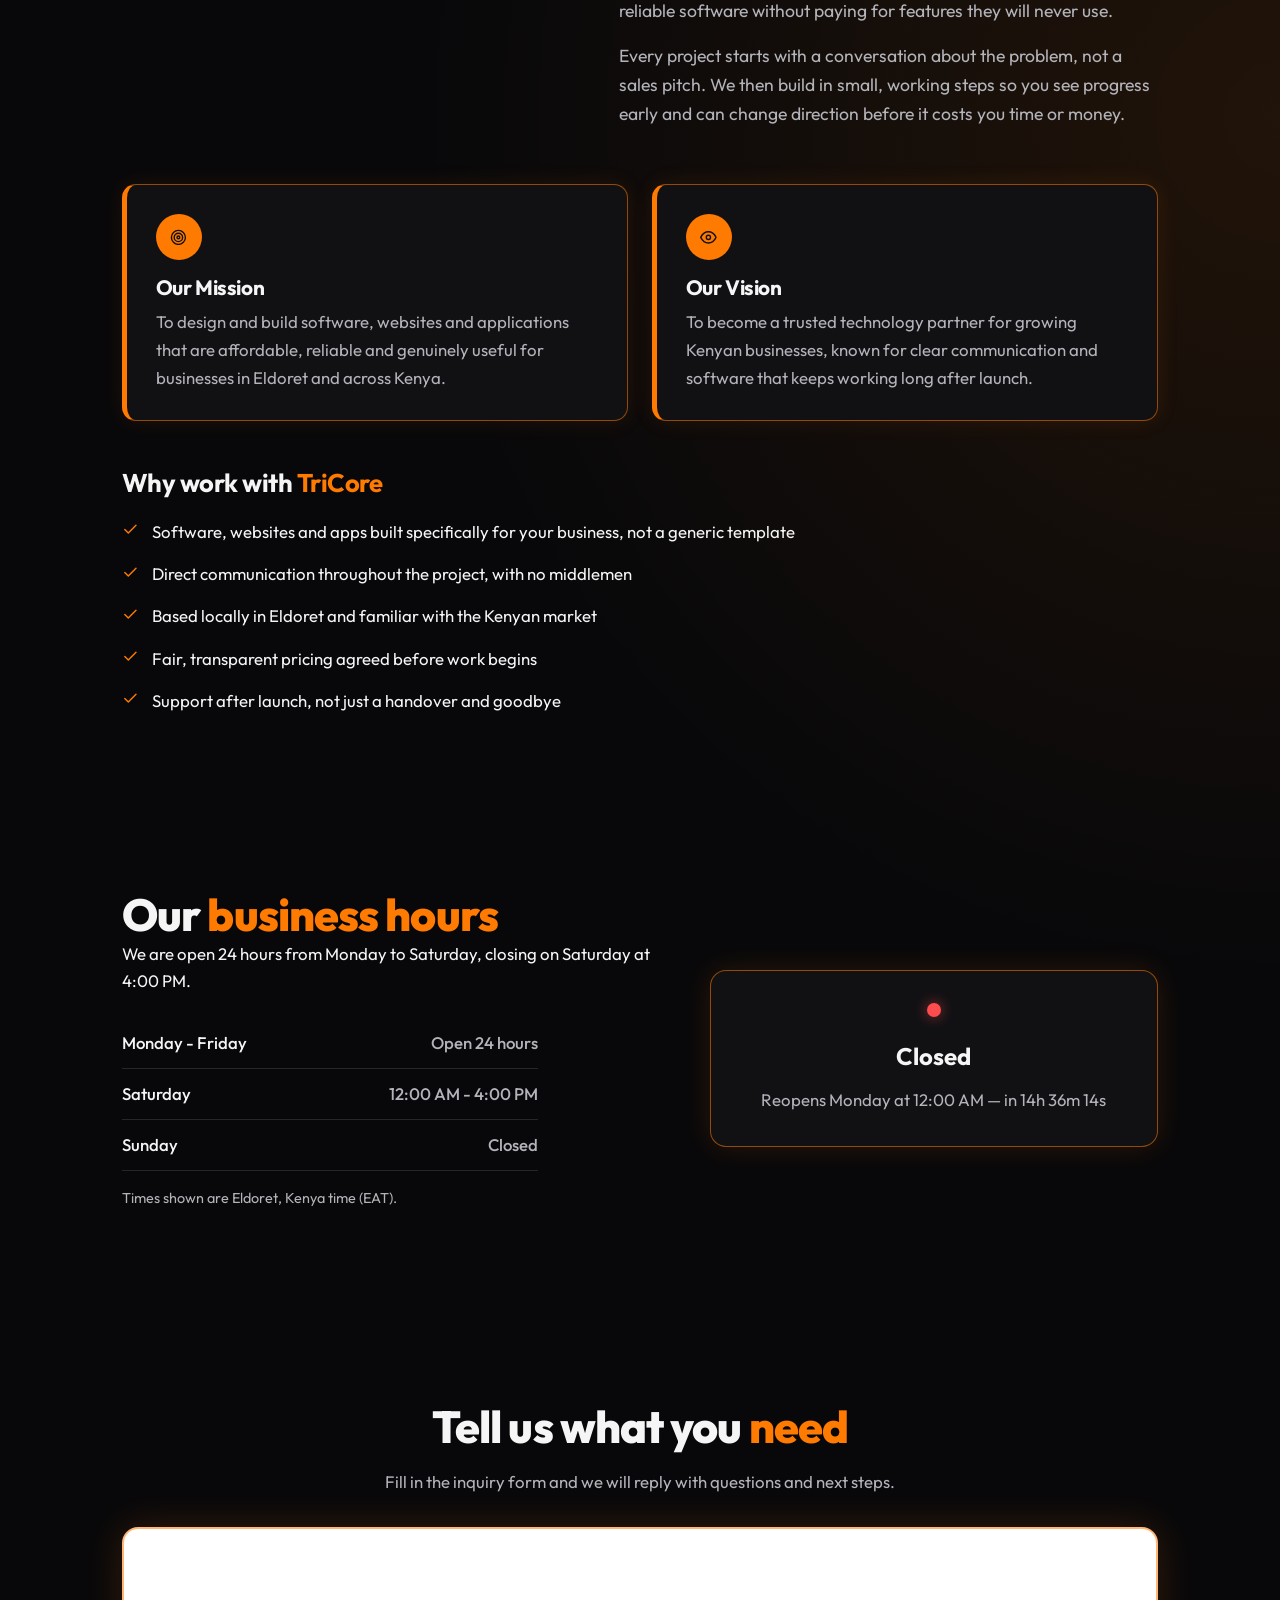
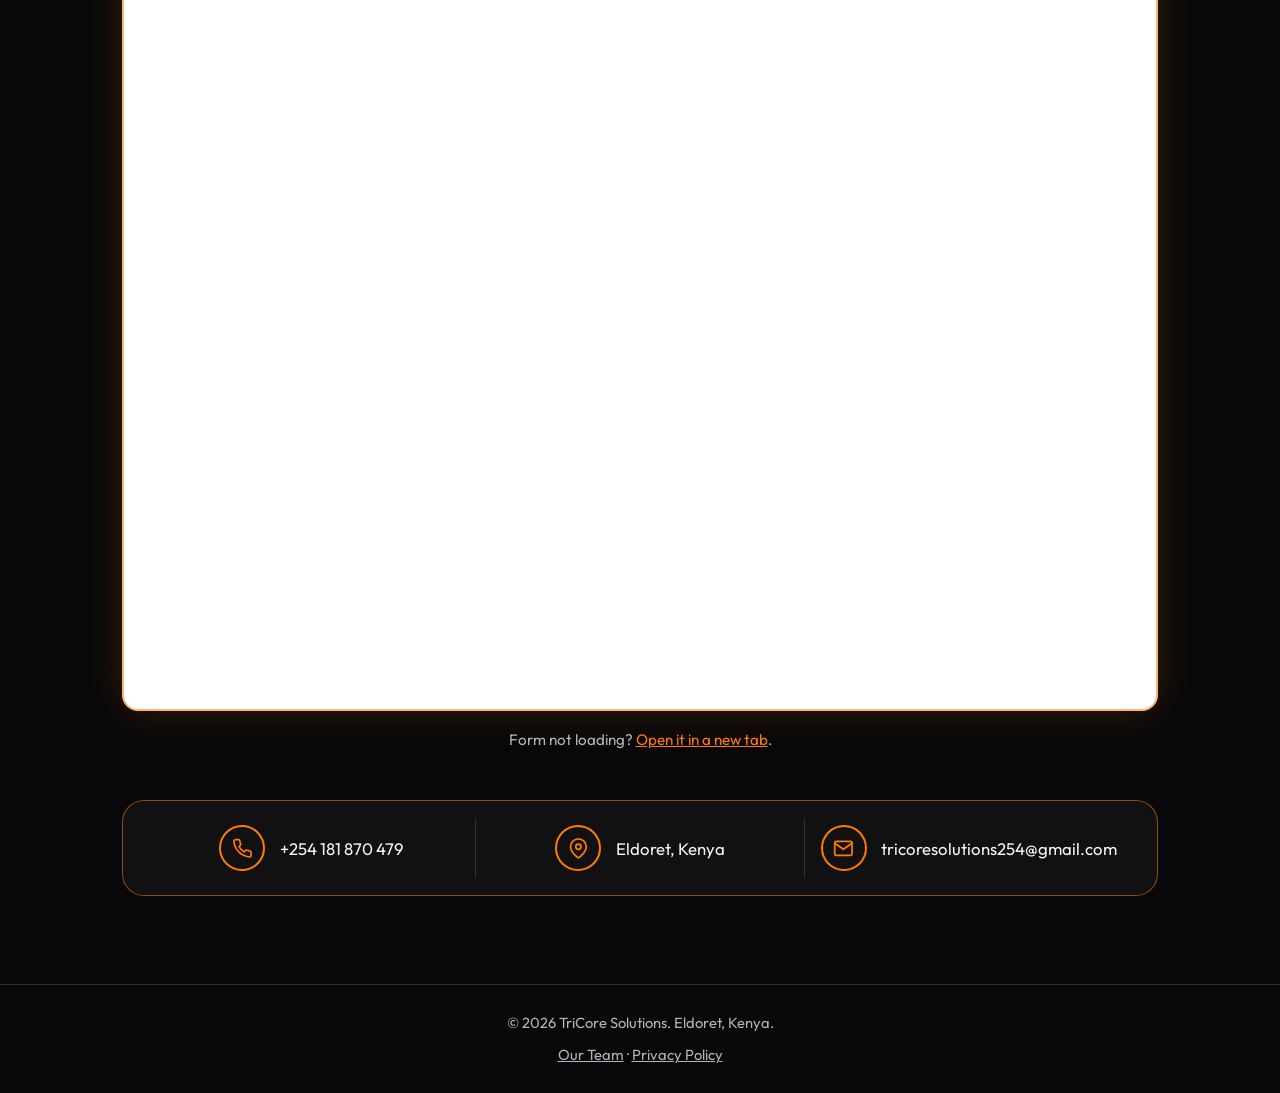
==== commit 09e0a032: "Update index.html" ====
--- a/index.html
+++ b/index.html
@@ -77,8 +77,7 @@
 
   <section class="stats-bar">
     <div class="wrap stats-grid">
-      <div class="stat"><span class="stat-num">2+</span><span class="stat-label">Years of Experience</span></div>
-      <div class="stat"><span class="stat-num">3</span><span class="stat-label">Core Services</span></div>
+      <div class="stat"><span class="stat-num">3+</span><span class="stat-label">Years of Experience</span></div>
       <div class="stat"><span class="stat-num">Eldoret</span><span class="stat-label">Based, Serving All of Kenya</span></div>
       <div class="stat"><span class="stat-num">6</span><span class="stat-label">Days Open a Week</span></div>
     </div>
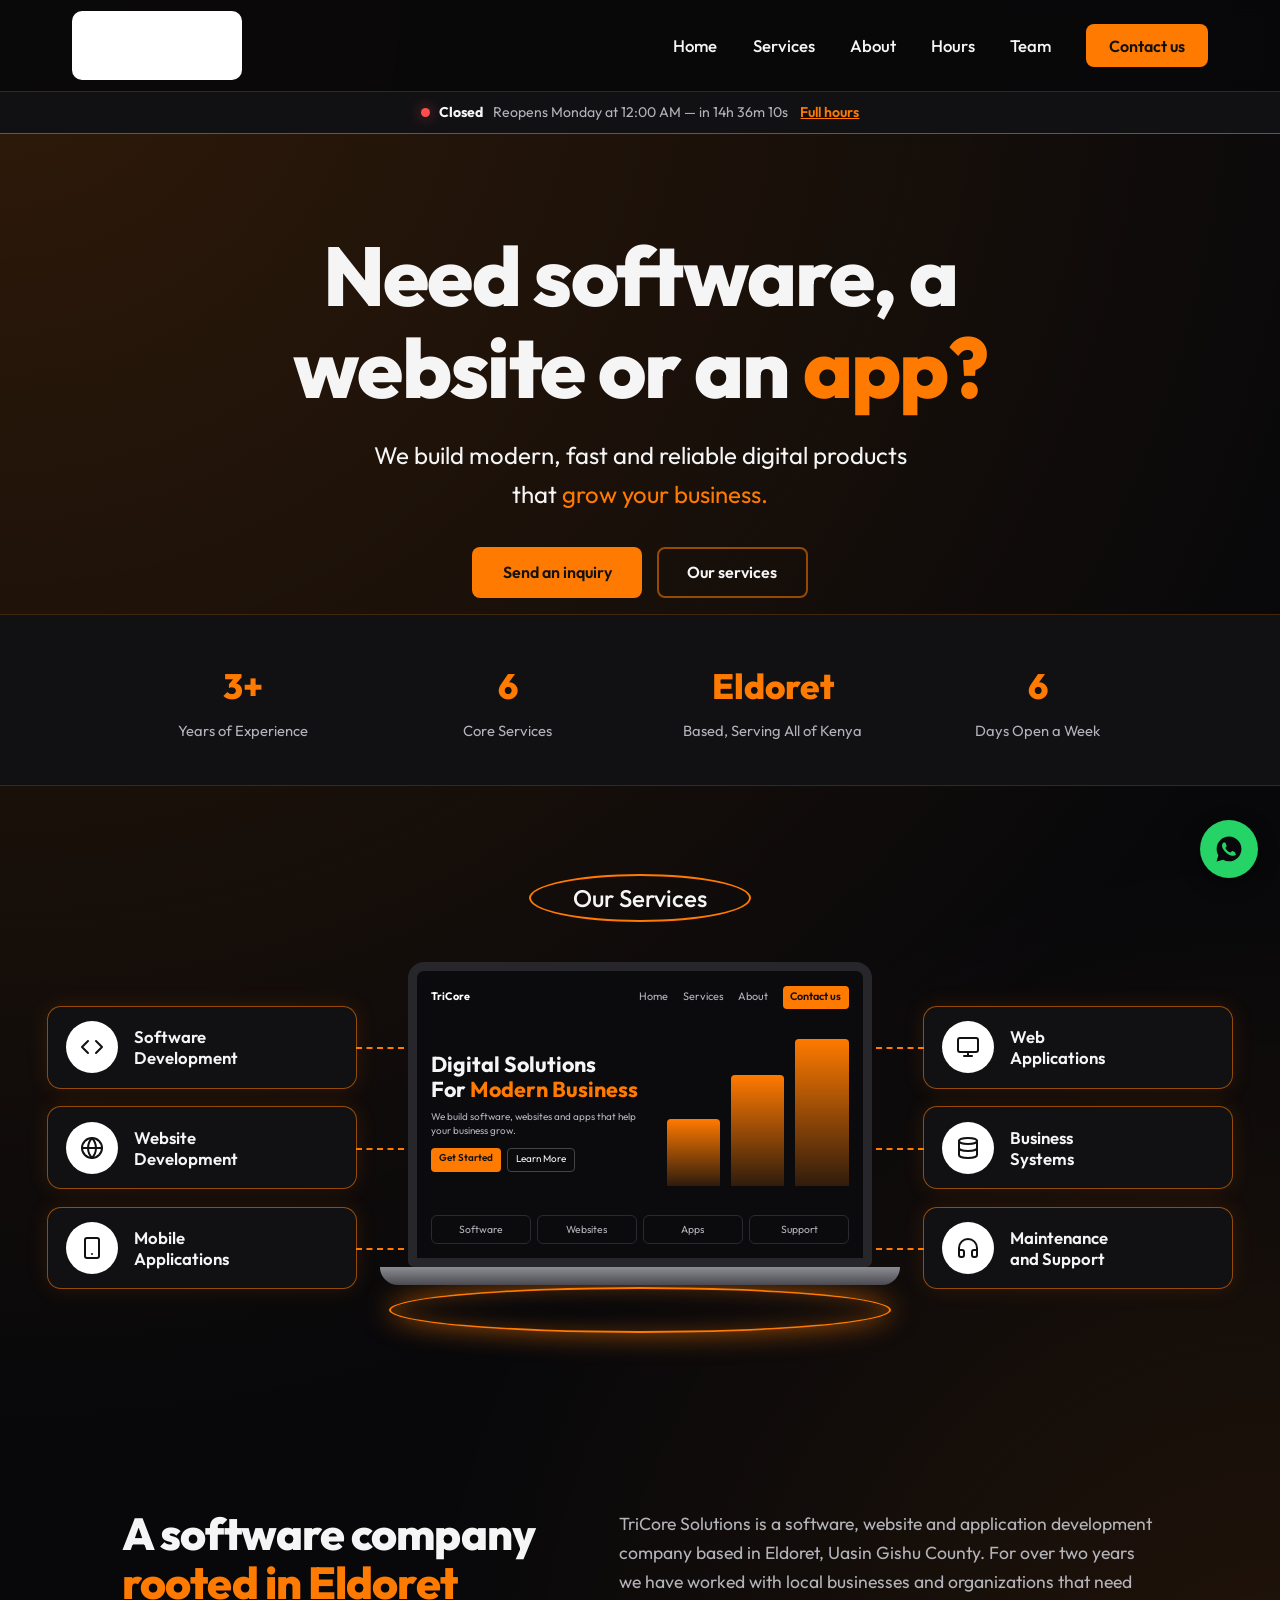
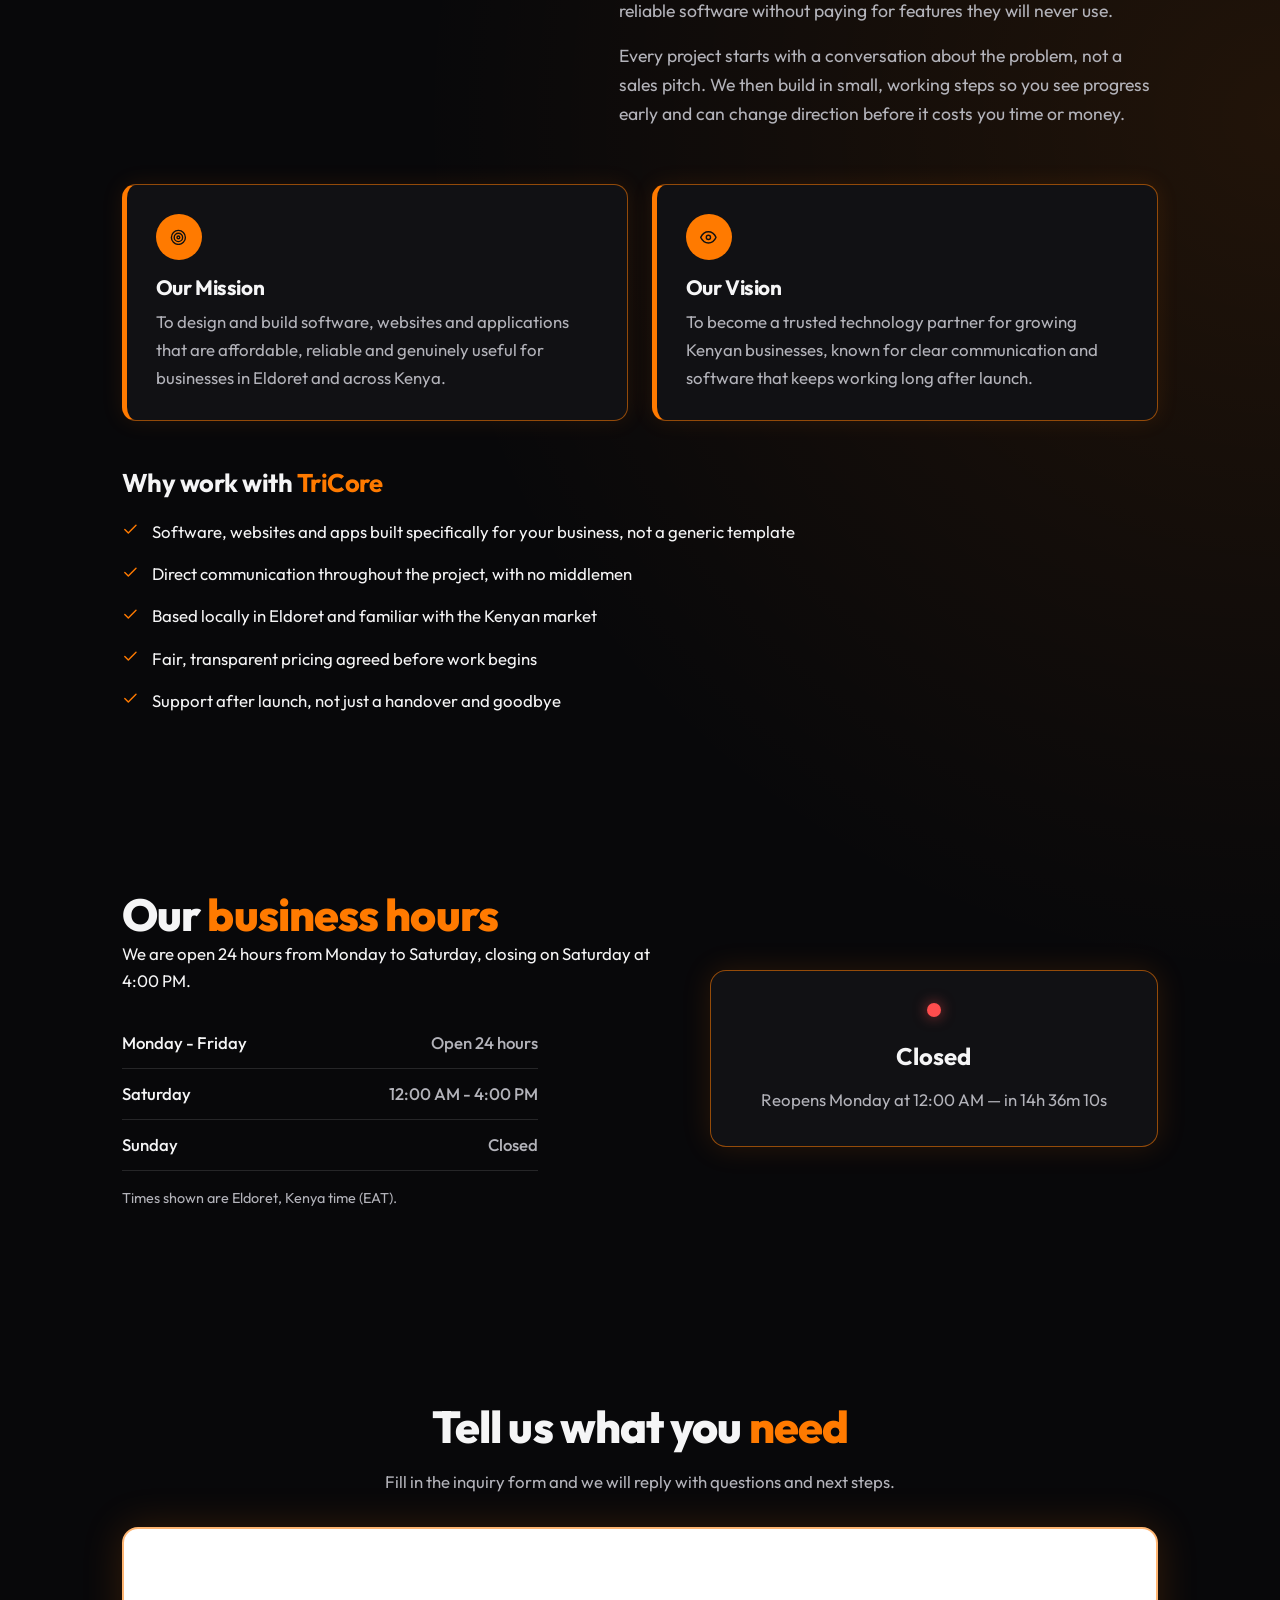
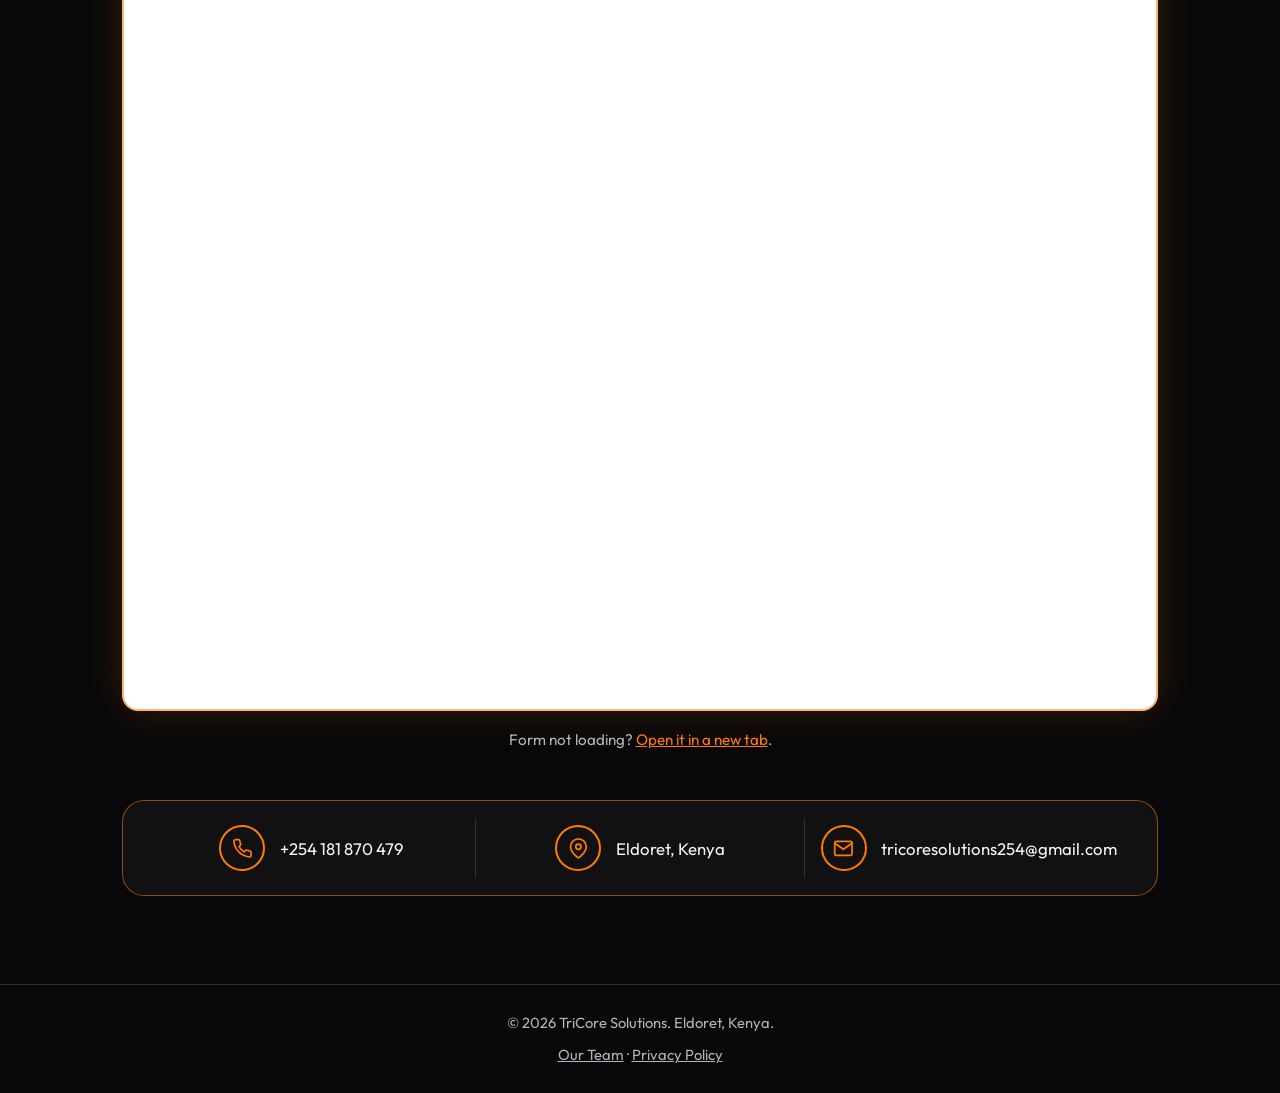
==== commit 1f8c4606: "Update index.html" ====
--- a/index.html
+++ b/index.html
@@ -78,6 +78,7 @@
   <section class="stats-bar">
     <div class="wrap stats-grid">
       <div class="stat"><span class="stat-num">3+</span><span class="stat-label">Years of Experience</span></div>
+      <div class="stat"><span class="stat-num">6</span><span class="stat-label">Core Services</span></div>
       <div class="stat"><span class="stat-num">Eldoret</span><span class="stat-label">Based, Serving All of Kenya</span></div>
       <div class="stat"><span class="stat-num">6</span><span class="stat-label">Days Open a Week</span></div>
     </div>
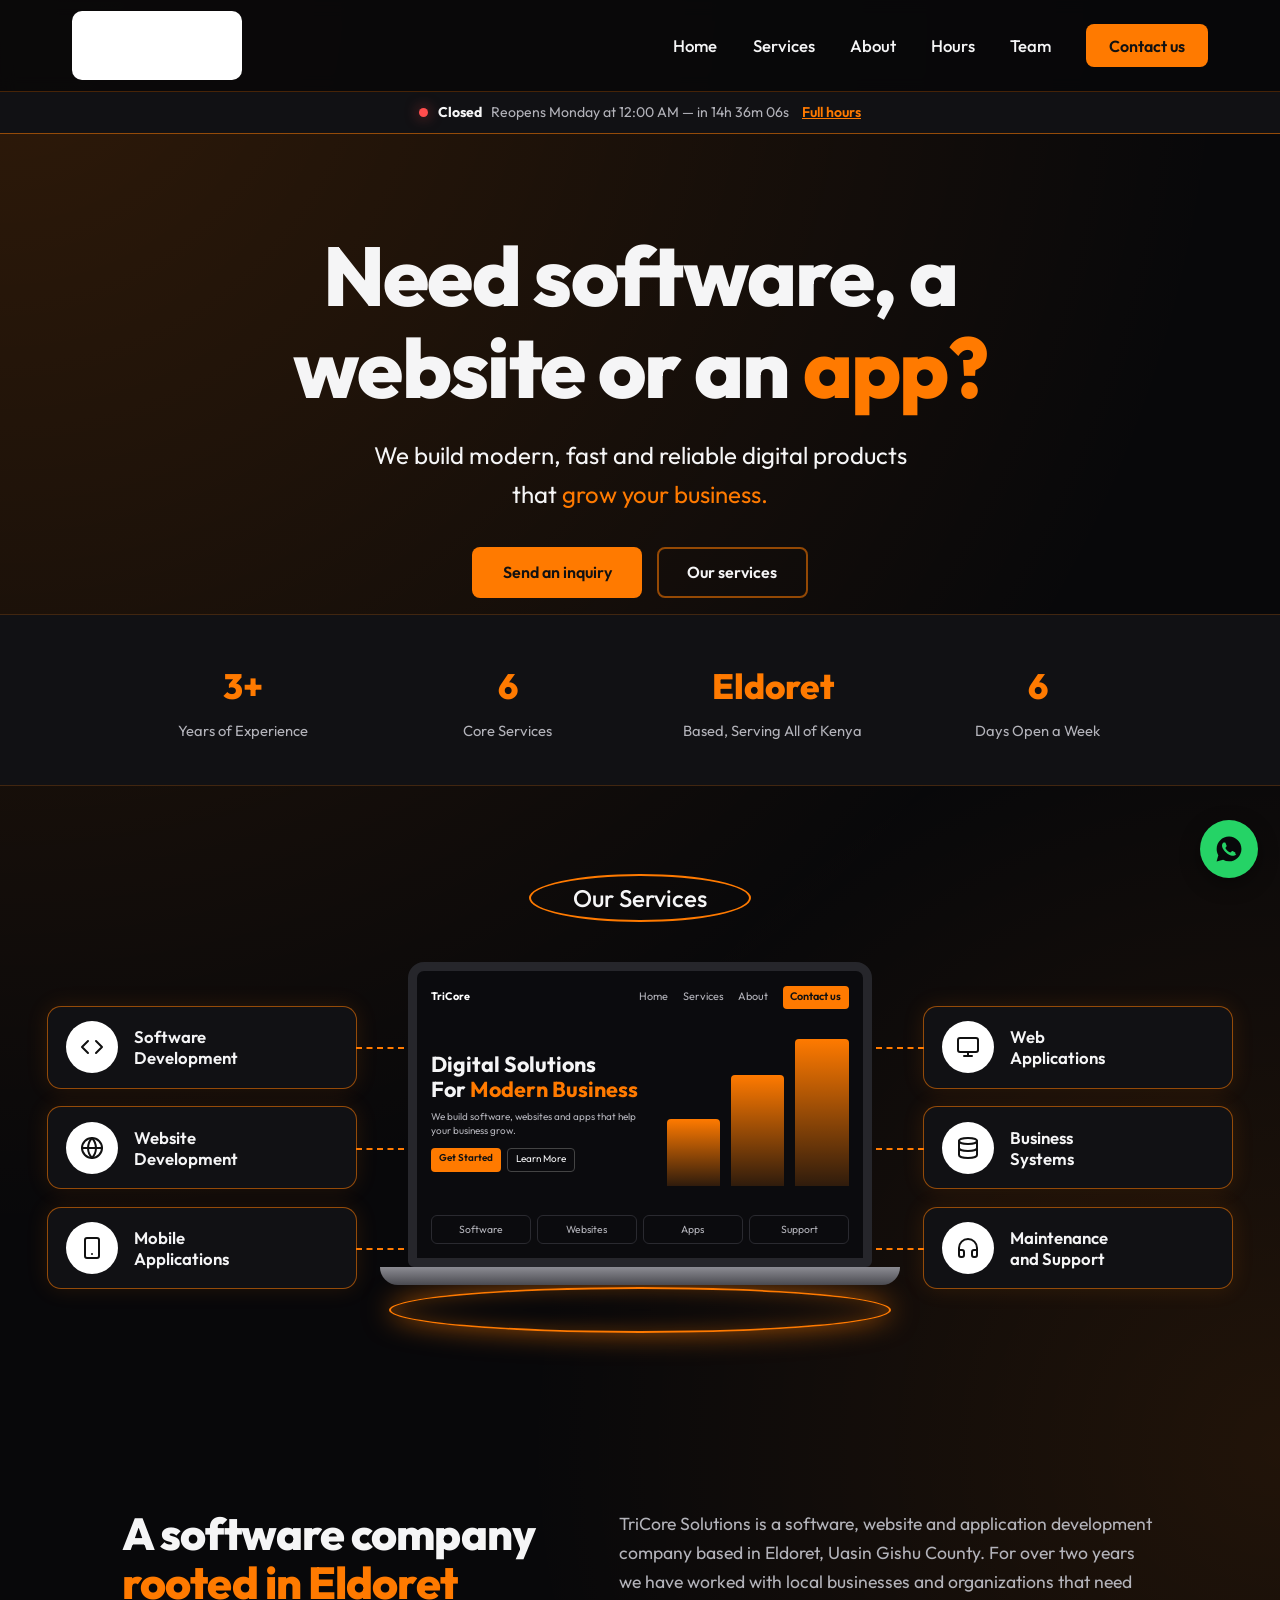
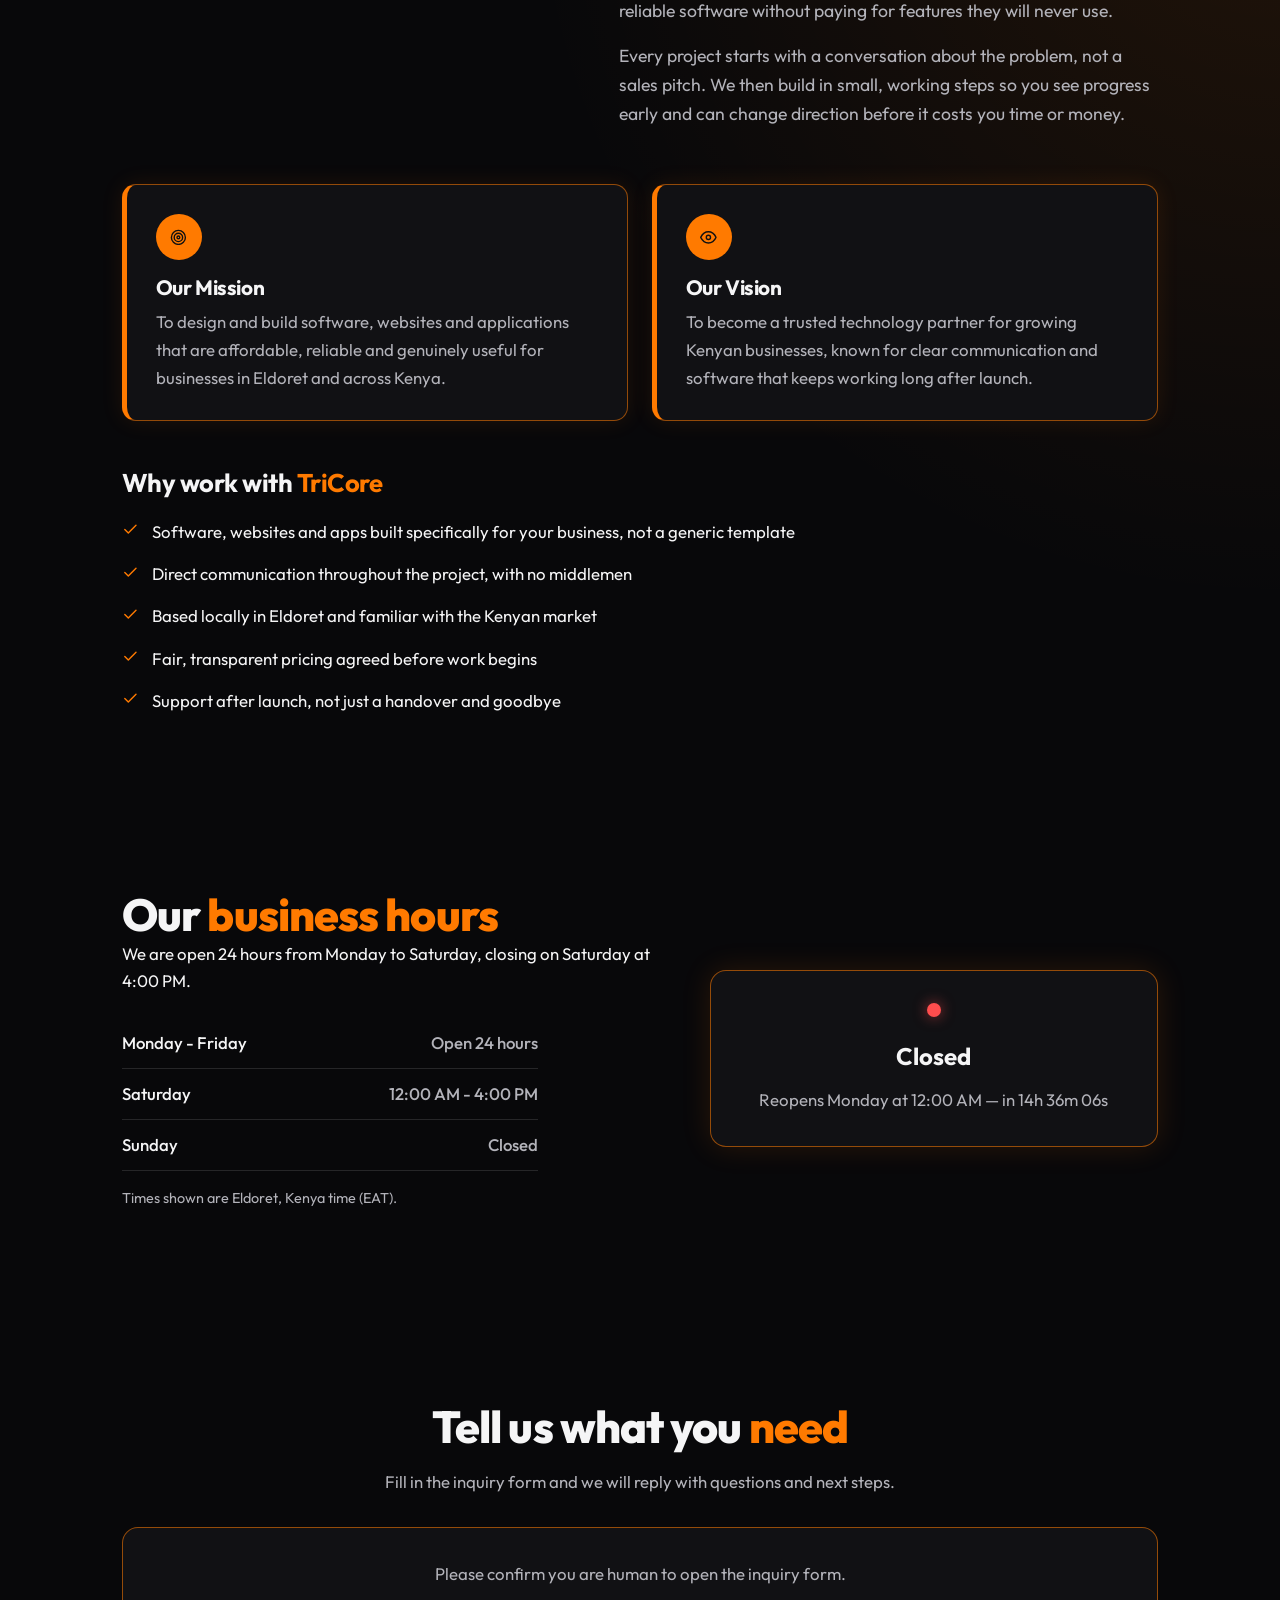
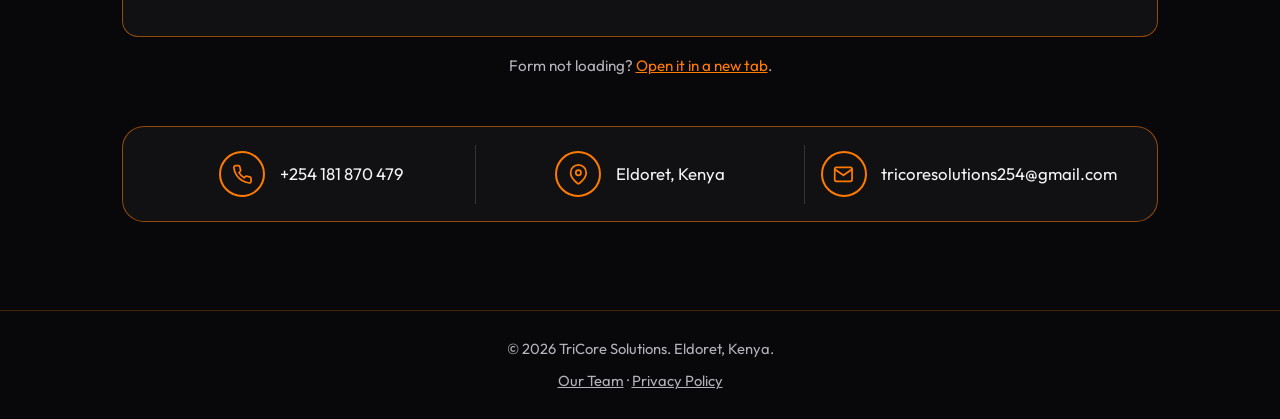
==== commit 68424587: "Update index.html" ====
--- a/index.html
+++ b/index.html
@@ -178,7 +178,23 @@
         <h2>Tell us what you <span class="hot">need</span></h2>
         <p>Fill in the inquiry form and we will reply with questions and next steps.</p>
       </div>
-      <div class="form-card">
+     <style>
+  [hidden] { display: none !important; }
+  .captcha-gate { display: flex; flex-direction: column; align-items: center; gap: 1rem; padding: 2rem; background: var(--panel); border: 1.5px solid var(--edge); border-radius: 16px; text-align: center; }
+  .captcha-gate p { margin: 0; color: var(--muted); }
+</style>
+<script src="https://www.google.com/recaptcha/api.js" async defer></script>
+<script>
+  function onCaptchaSuccess() {
+    document.getElementById("captcha-gate").hidden = true;
+    document.getElementById("form-card").hidden = false;
+  }
+</script>
+<div class="captcha-gate" id="captcha-gate">
+  <p>Please confirm you are human to open the inquiry form.</p>
+  <div class="g-recaptcha" data-sitekey="6LdSsQwuAAAAAIEx_WZzZBg7Y3Ng1hfbe1Do5NNm" data-callback="onCaptchaSuccess" data-theme="dark"></div>
+</div>
+<div class="form-card" id="form-card" hidden>
         <iframe id="jotform" title="TriCore Solutions inquiry form" src="https://form.jotform.com/262703207565052" loading="lazy" allow="geolocation; microphone; camera"></iframe>
       </div>
       <p class="form-fallback">Form not loading? <a href="https://form.jotform.com/262703207565052" target="_blank" rel="noopener">Open it in a new tab</a>.</p>
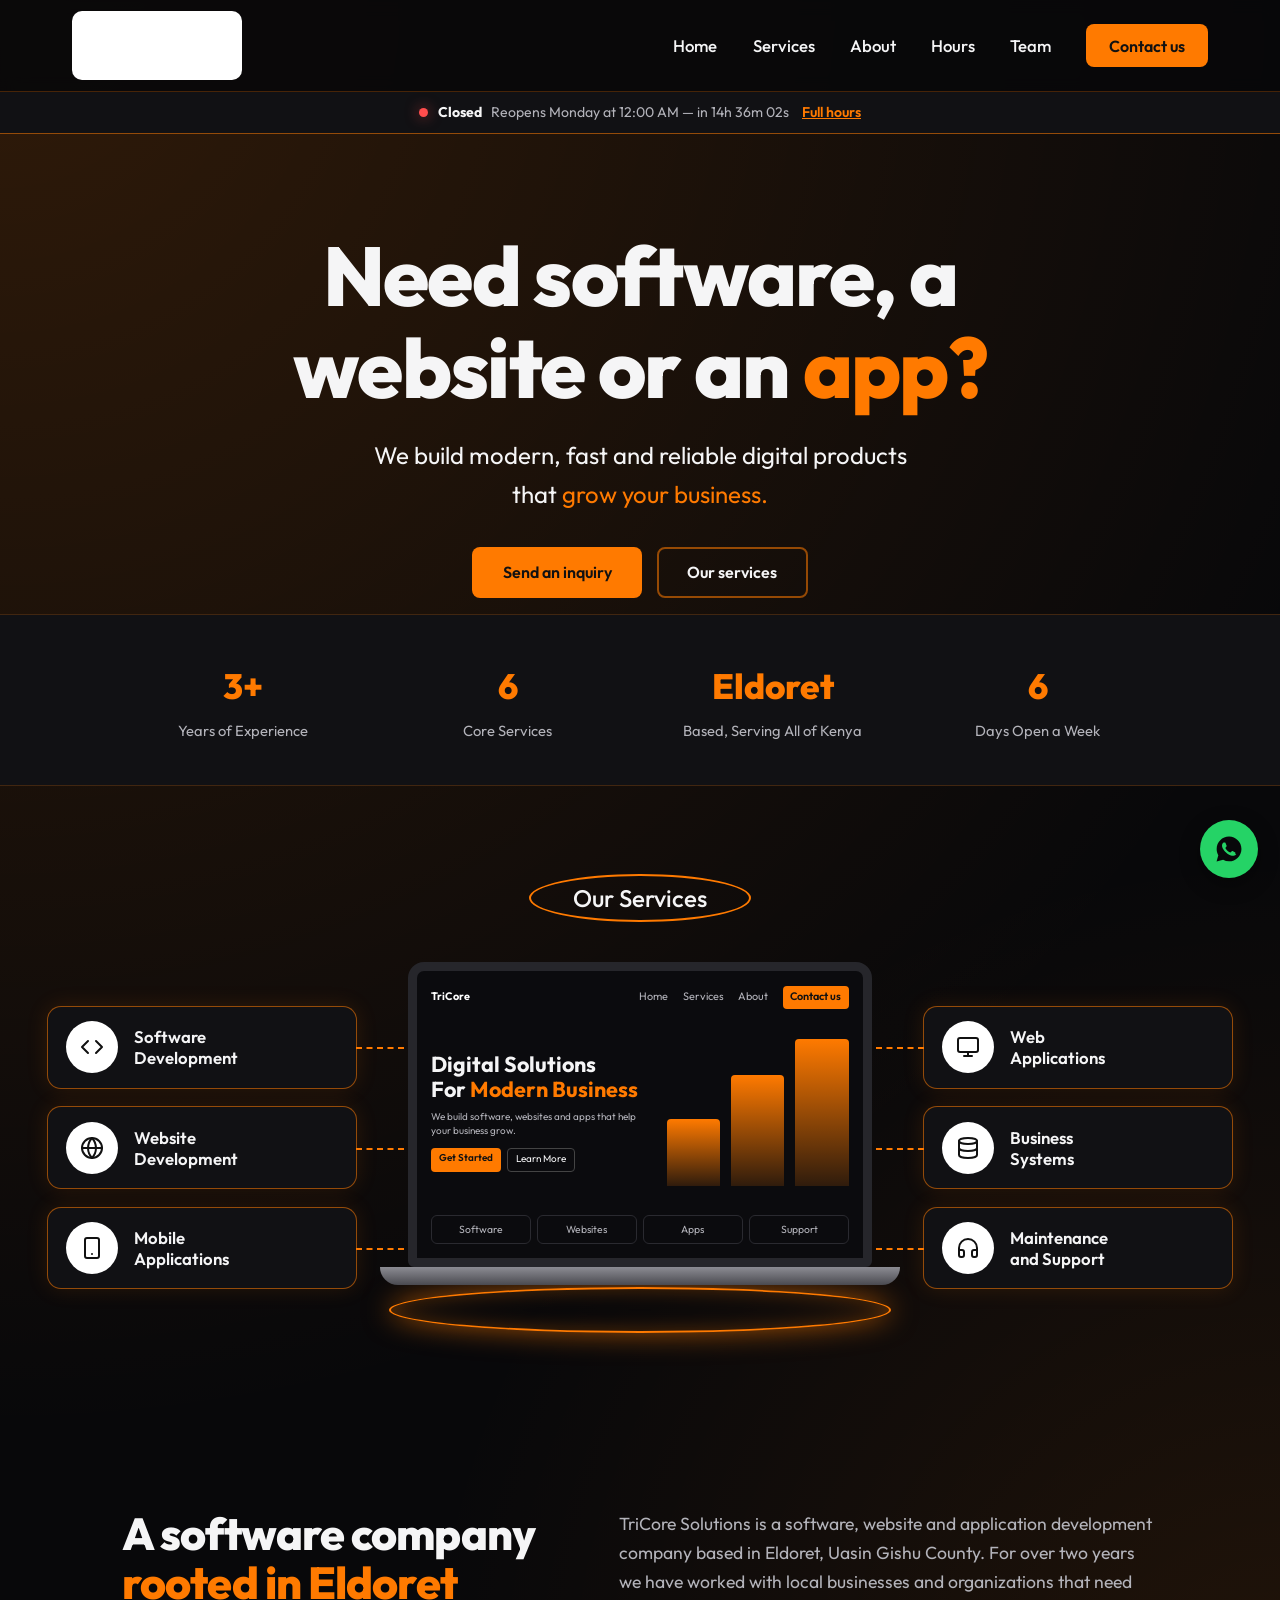
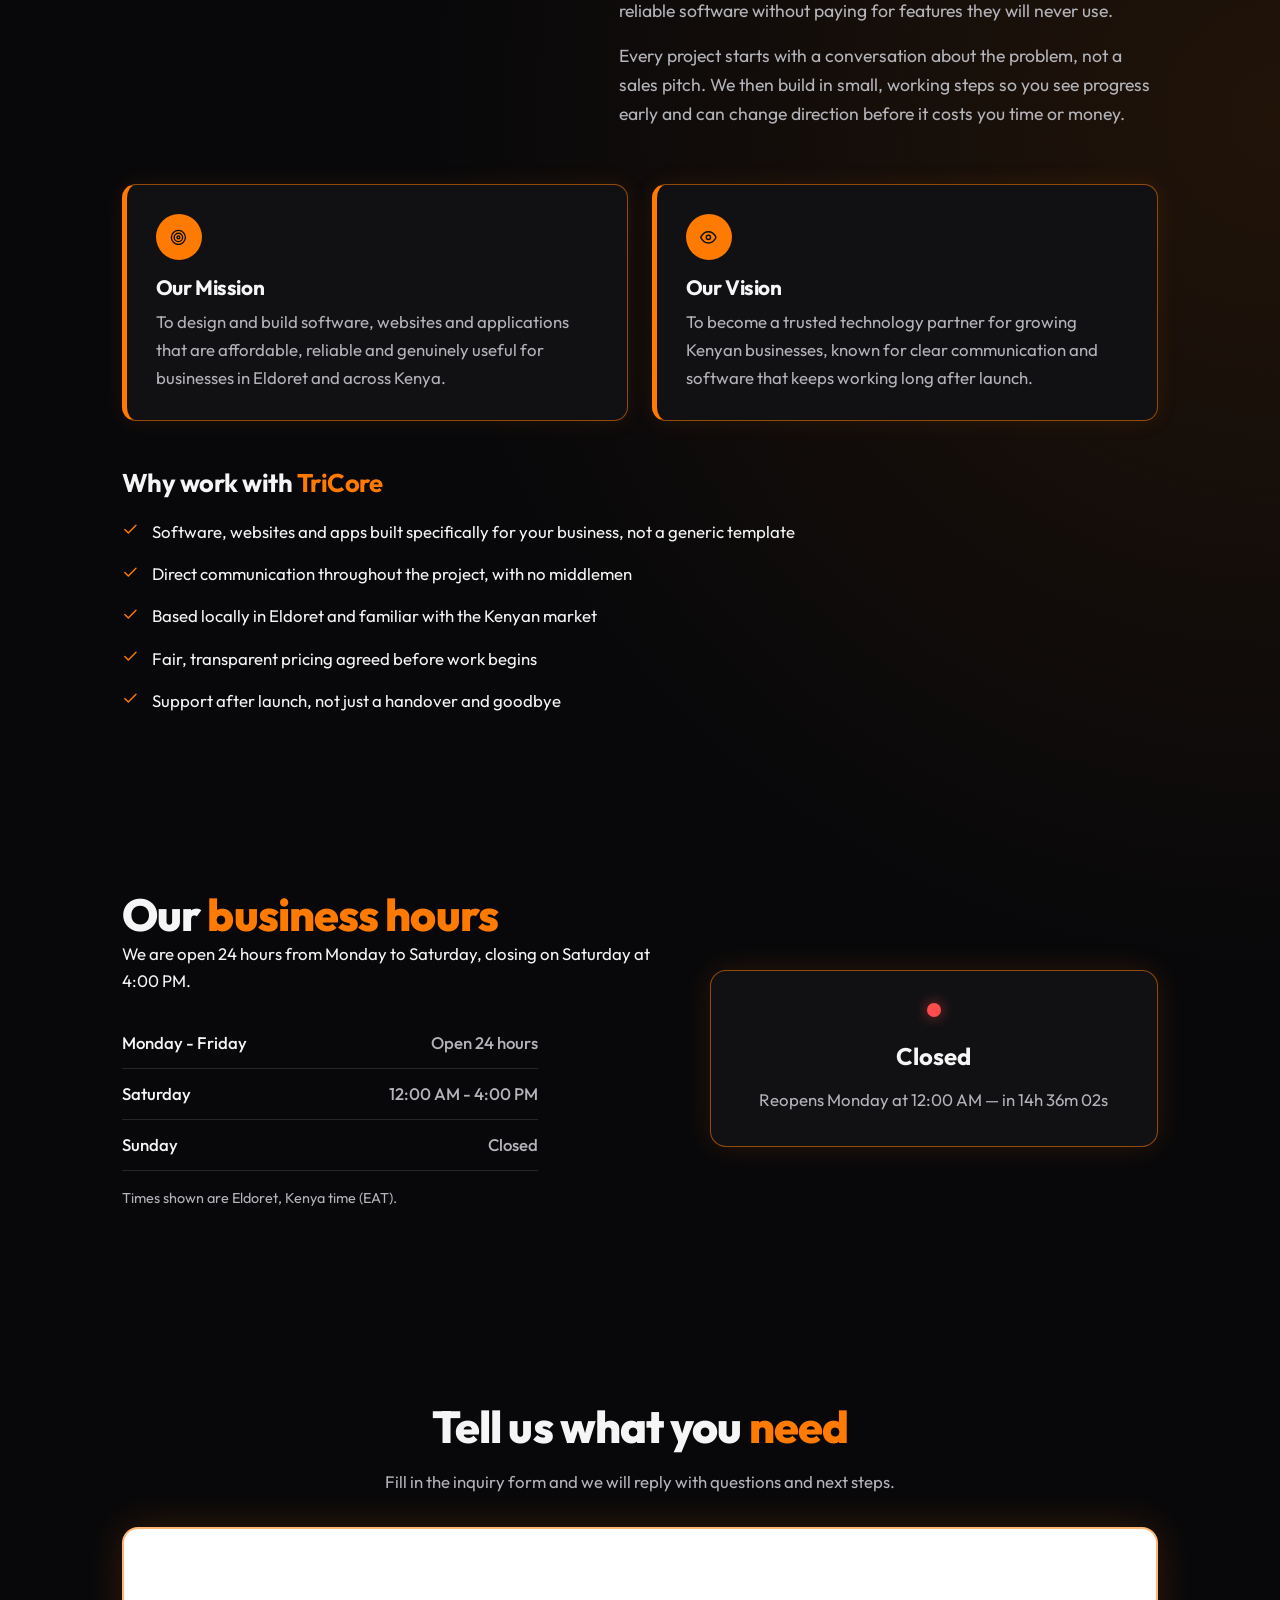
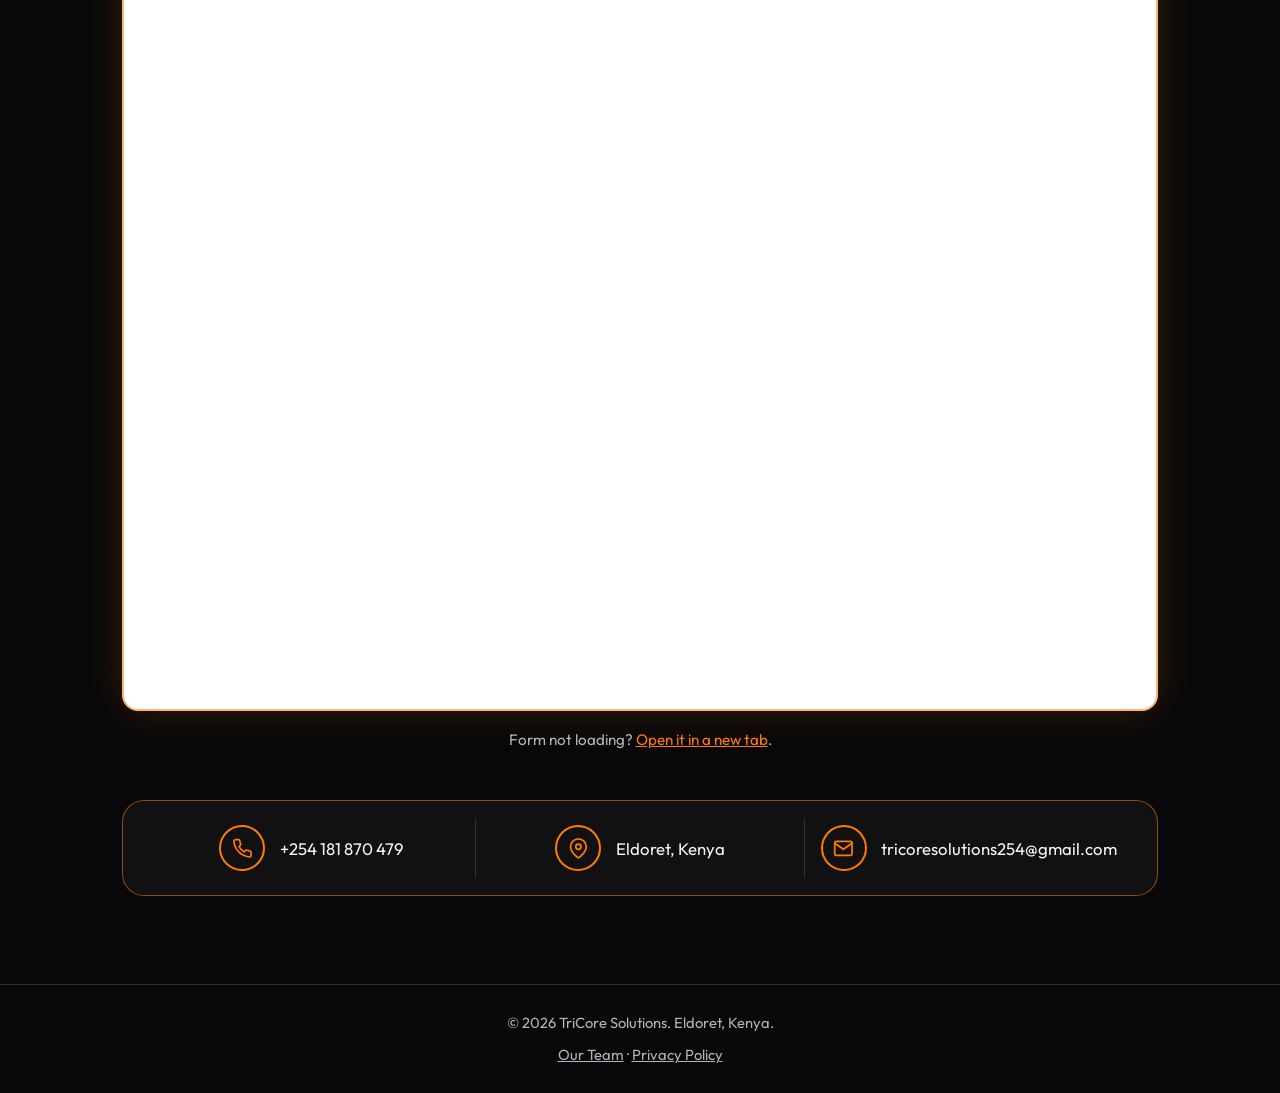
==== commit cf1b0f8b: "Update index.html" ====
--- a/index.html
+++ b/index.html
@@ -178,23 +178,7 @@
         <h2>Tell us what you <span class="hot">need</span></h2>
         <p>Fill in the inquiry form and we will reply with questions and next steps.</p>
       </div>
-     <style>
-  [hidden] { display: none !important; }
-  .captcha-gate { display: flex; flex-direction: column; align-items: center; gap: 1rem; padding: 2rem; background: var(--panel); border: 1.5px solid var(--edge); border-radius: 16px; text-align: center; }
-  .captcha-gate p { margin: 0; color: var(--muted); }
-</style>
-<script src="https://www.google.com/recaptcha/api.js" async defer></script>
-<script>
-  function onCaptchaSuccess() {
-    document.getElementById("captcha-gate").hidden = true;
-    document.getElementById("form-card").hidden = false;
-  }
-</script>
-<div class="captcha-gate" id="captcha-gate">
-  <p>Please confirm you are human to open the inquiry form.</p>
-  <div class="g-recaptcha" data-sitekey="6LdSsQwuAAAAAIEx_WZzZBg7Y3Ng1hfbe1Do5NNm" data-callback="onCaptchaSuccess" data-theme="dark"></div>
-</div>
-<div class="form-card" id="form-card" hidden>
+           <div class="form-card">
         <iframe id="jotform" title="TriCore Solutions inquiry form" src="https://form.jotform.com/262703207565052" loading="lazy" allow="geolocation; microphone; camera"></iframe>
       </div>
       <p class="form-fallback">Form not loading? <a href="https://form.jotform.com/262703207565052" target="_blank" rel="noopener">Open it in a new tab</a>.</p>
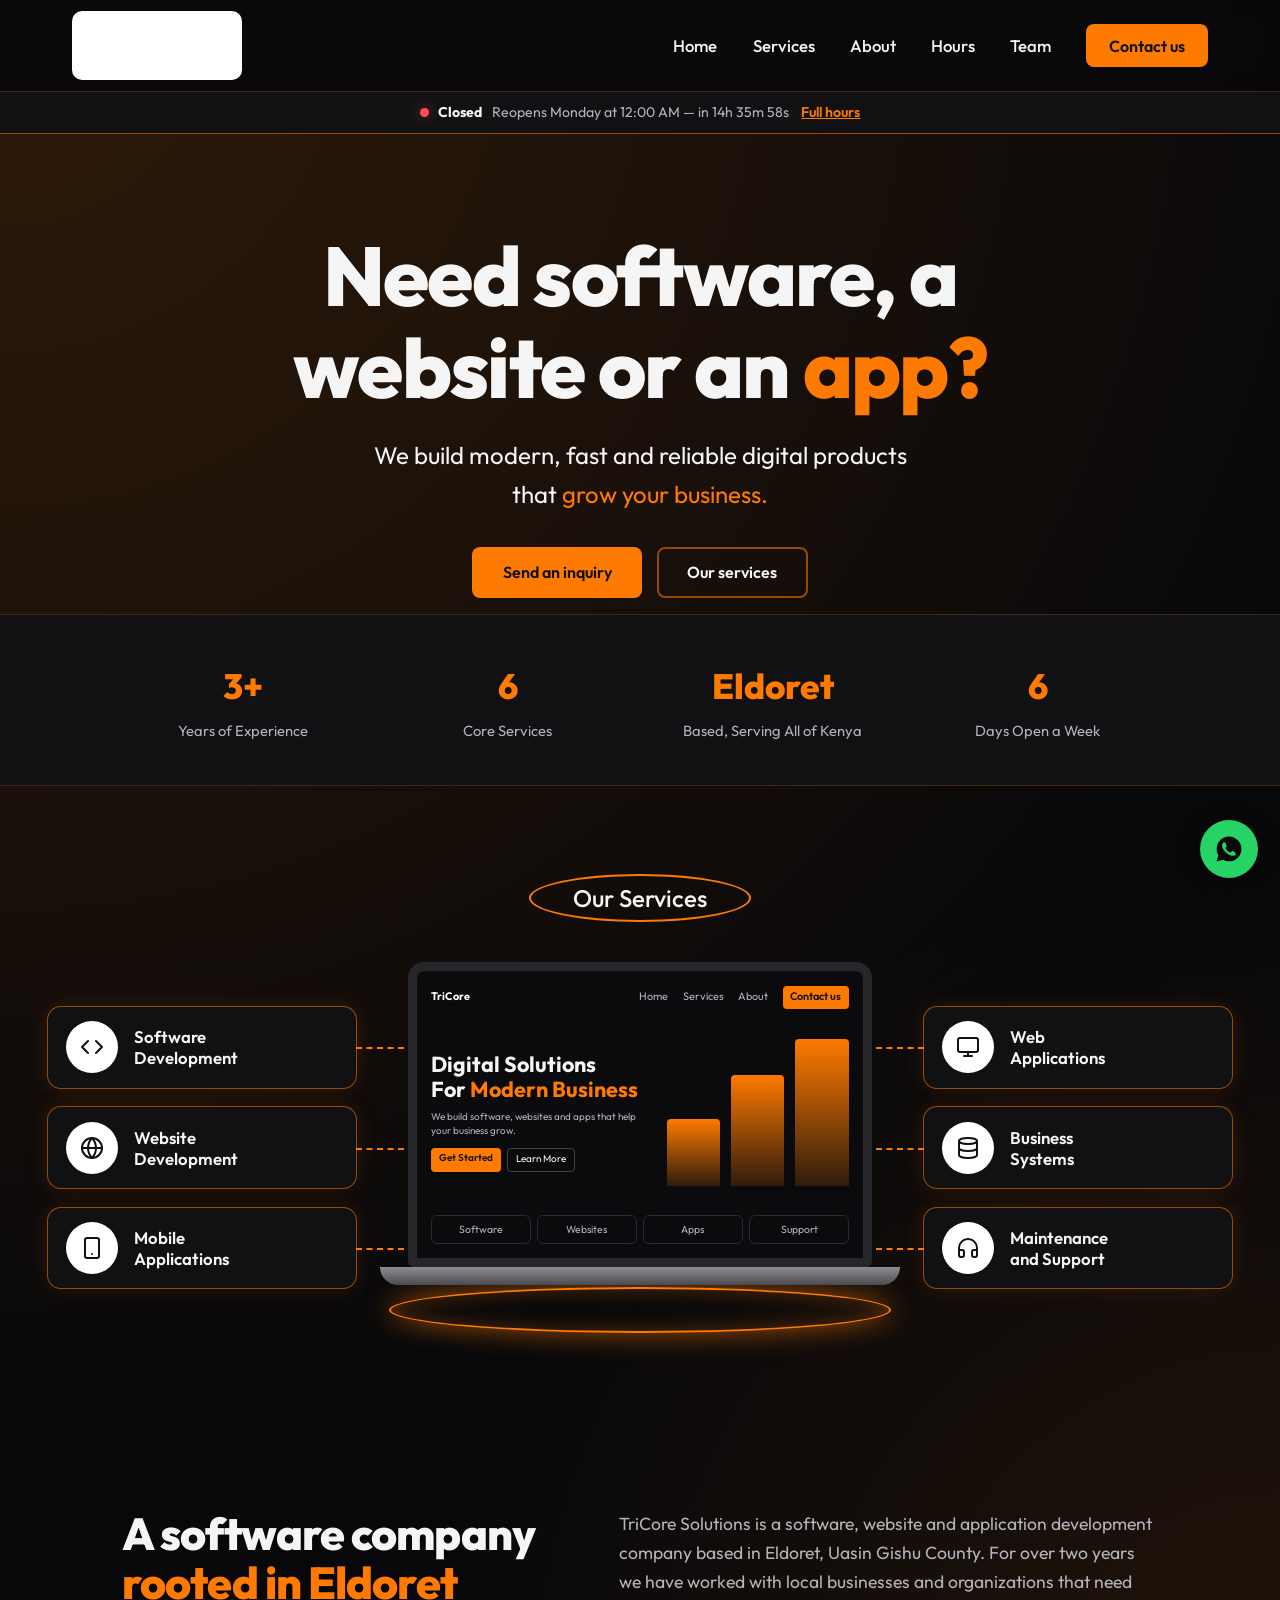
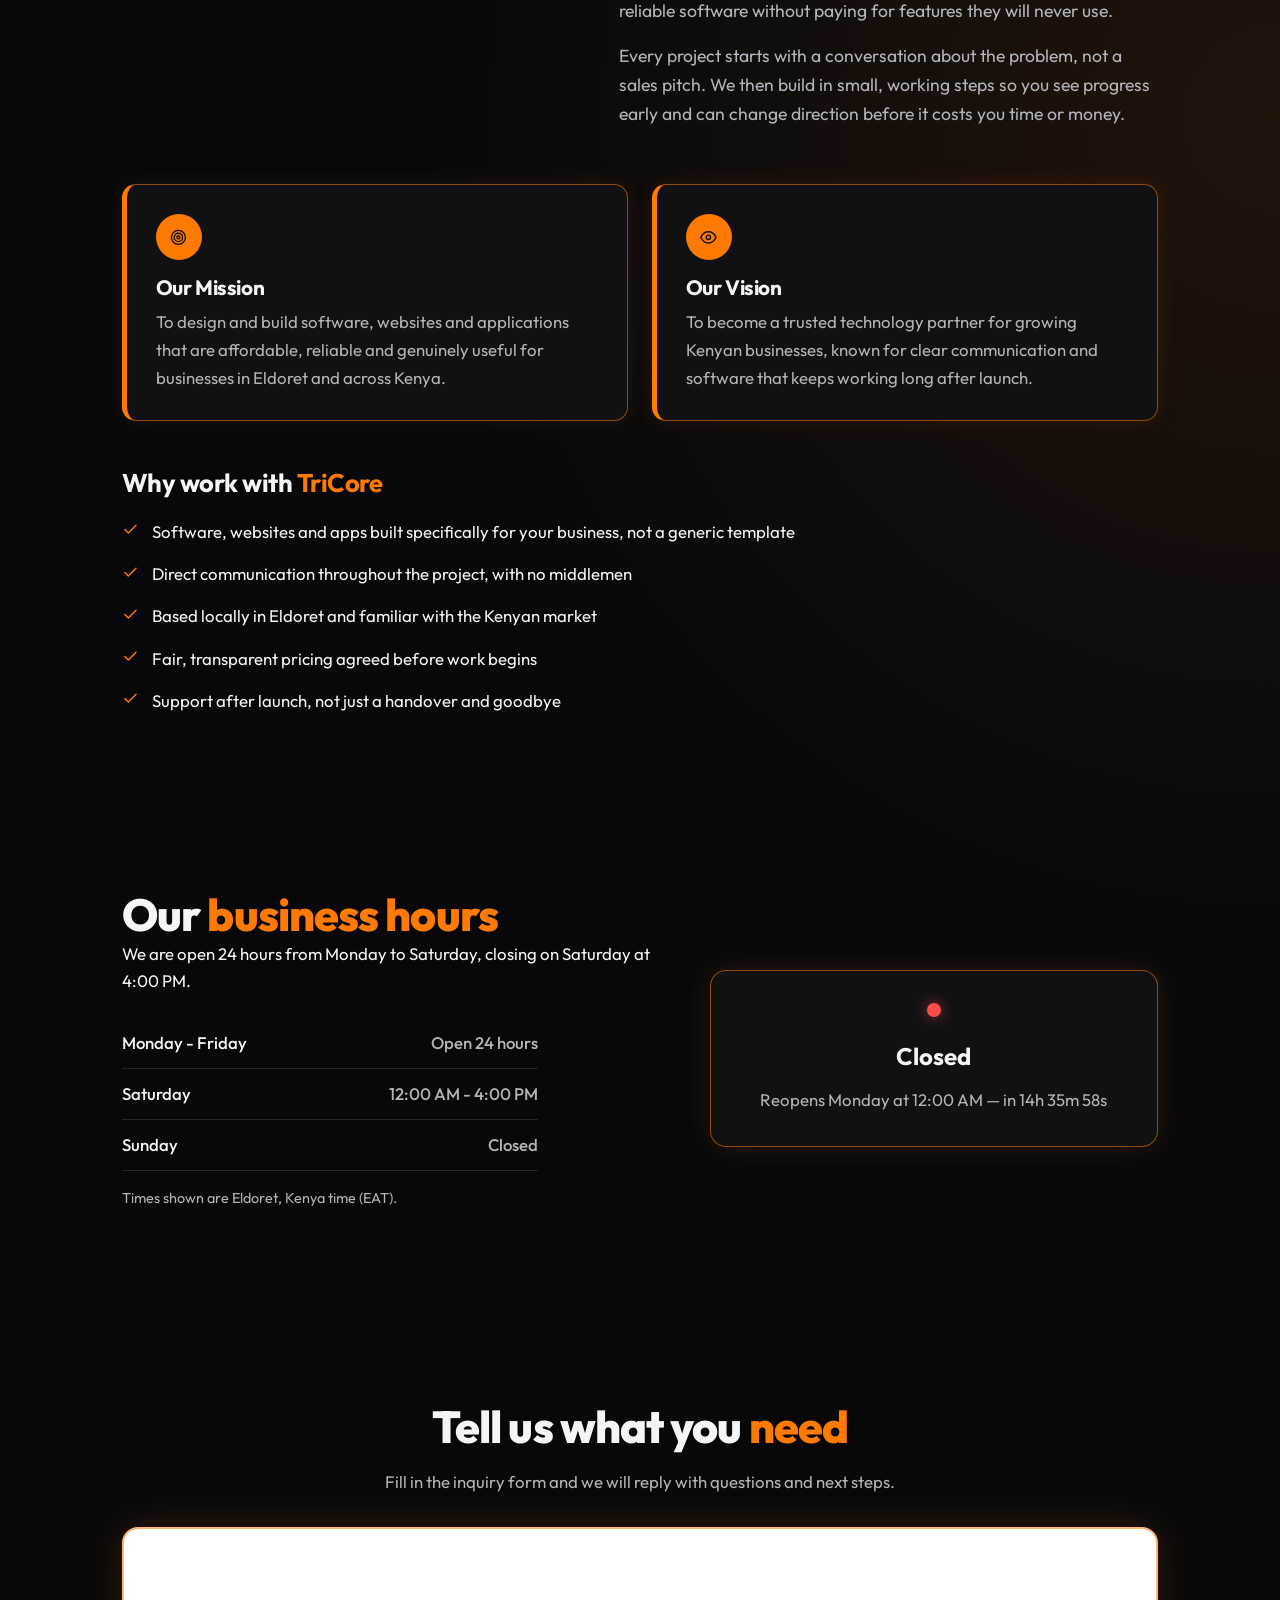
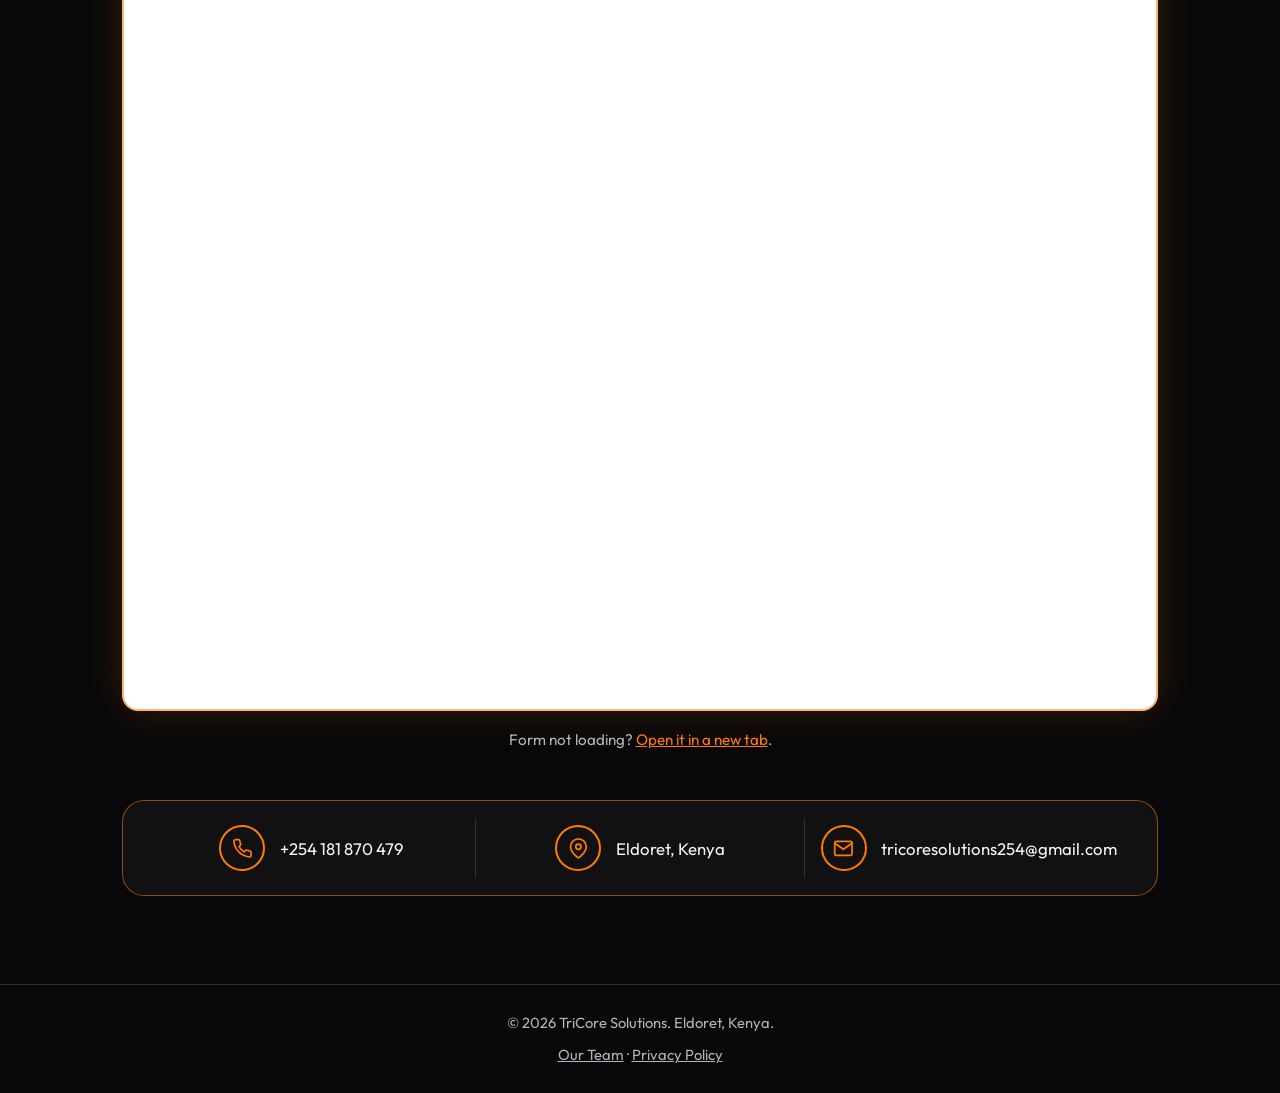
==== commit 867c984f: "Update index.html" ====
--- a/index.html
+++ b/index.html
@@ -49,8 +49,8 @@
     <button class="nav-toggle" aria-expanded="false" aria-controls="nav">Menu</button>
     <nav id="nav" class="nav">
       <a href="#top">Home</a>
-      <a href="#services">Services</a>
-      <a href="#about">About</a>
+      <a href="services.html">Services</a>
+      <a href="about.html">About</a>
       <a href="#hours">Hours</a>
       <a href="team.html">Team</a>
       <a href="#contact" class="btn btn-orange nav-cta">Contact us</a>
@@ -71,7 +71,7 @@
     <p class="lead">We build modern, fast and reliable digital products that <span class="hot">grow your business.</span></p>
     <div class="hero-actions">
       <a class="btn btn-orange" href="#contact">Send an inquiry</a>
-      <a class="btn btn-line" href="#services">Our services</a>
+      <a class="btn btn-line" href="services.html">Our services</a>
     </div>
   </section>
 
--- a/style.css
+++ b/style.css
@@ -205,3 +205,30 @@
 @media (max-width: 760px) {
   .team-grid { grid-template-columns: 1fr; }
 }
+/* Service detail cards, process steps, call-to-action rows */
+.detail-grid { display: grid; grid-template-columns: repeat(3, 1fr); gap: 1.5rem; }
+.detail-card { background: var(--panel); border: 1.5px solid var(--edge); border-radius: 14px; overflow: hidden; box-shadow: 0 0 22px rgba(255,122,0,.1); }
+.detail-card img { display: block; width: 100%; aspect-ratio: 4 / 3; object-fit: cover; background: #1a1a1f; }
+.detail-body { padding: 1.4rem 1.5rem 1.7rem; }
+.detail-body h3 { font-size: 1.25rem; margin-bottom: .5rem; }
+.detail-body p { color: var(--muted); margin: 0; }
+.steps { display: grid; grid-template-columns: repeat(4, 1fr); gap: 1.5rem; list-style: none; margin: 0; padding: 0; }
+.step { background: var(--panel); border: 1.5px solid var(--edge); border-top: 4px solid var(--orange); border-radius: 14px; padding: 1.5rem; }
+.step-num { display: inline-grid; place-items: center; width: 42px; height: 42px; border-radius: 50%; background: var(--orange); color: #111; font-weight: 800; margin-bottom: .8rem; }
+.step h3 { font-size: 1.1rem; margin-bottom: .4rem; }
+.step p { color: var(--muted); margin: 0; font-size: .96rem; }
+.cta-row { display: flex; flex-wrap: wrap; gap: .9rem; justify-content: center; margin-top: 2.5rem; }
+
+/* Social icons */
+.socials { display: flex; justify-content: center; gap: .8rem; margin-bottom: 1.1rem; }
+.socials a { width: 42px; height: 42px; display: grid; place-items: center; border: 1.5px solid var(--edge); border-radius: 50%; color: var(--text); transition: background .15s, color .15s, transform .15s; }
+.socials a:hover { background: var(--orange); color: #111; transform: translateY(-2px); }
+.soc-ic { width: 20px; height: 20px; }
+
+@media (max-width: 900px) {
+  .detail-grid { grid-template-columns: 1fr; }
+  .steps { grid-template-columns: 1fr 1fr; }
+}
+@media (max-width: 560px) {
+  .steps { grid-template-columns: 1fr; }
+}
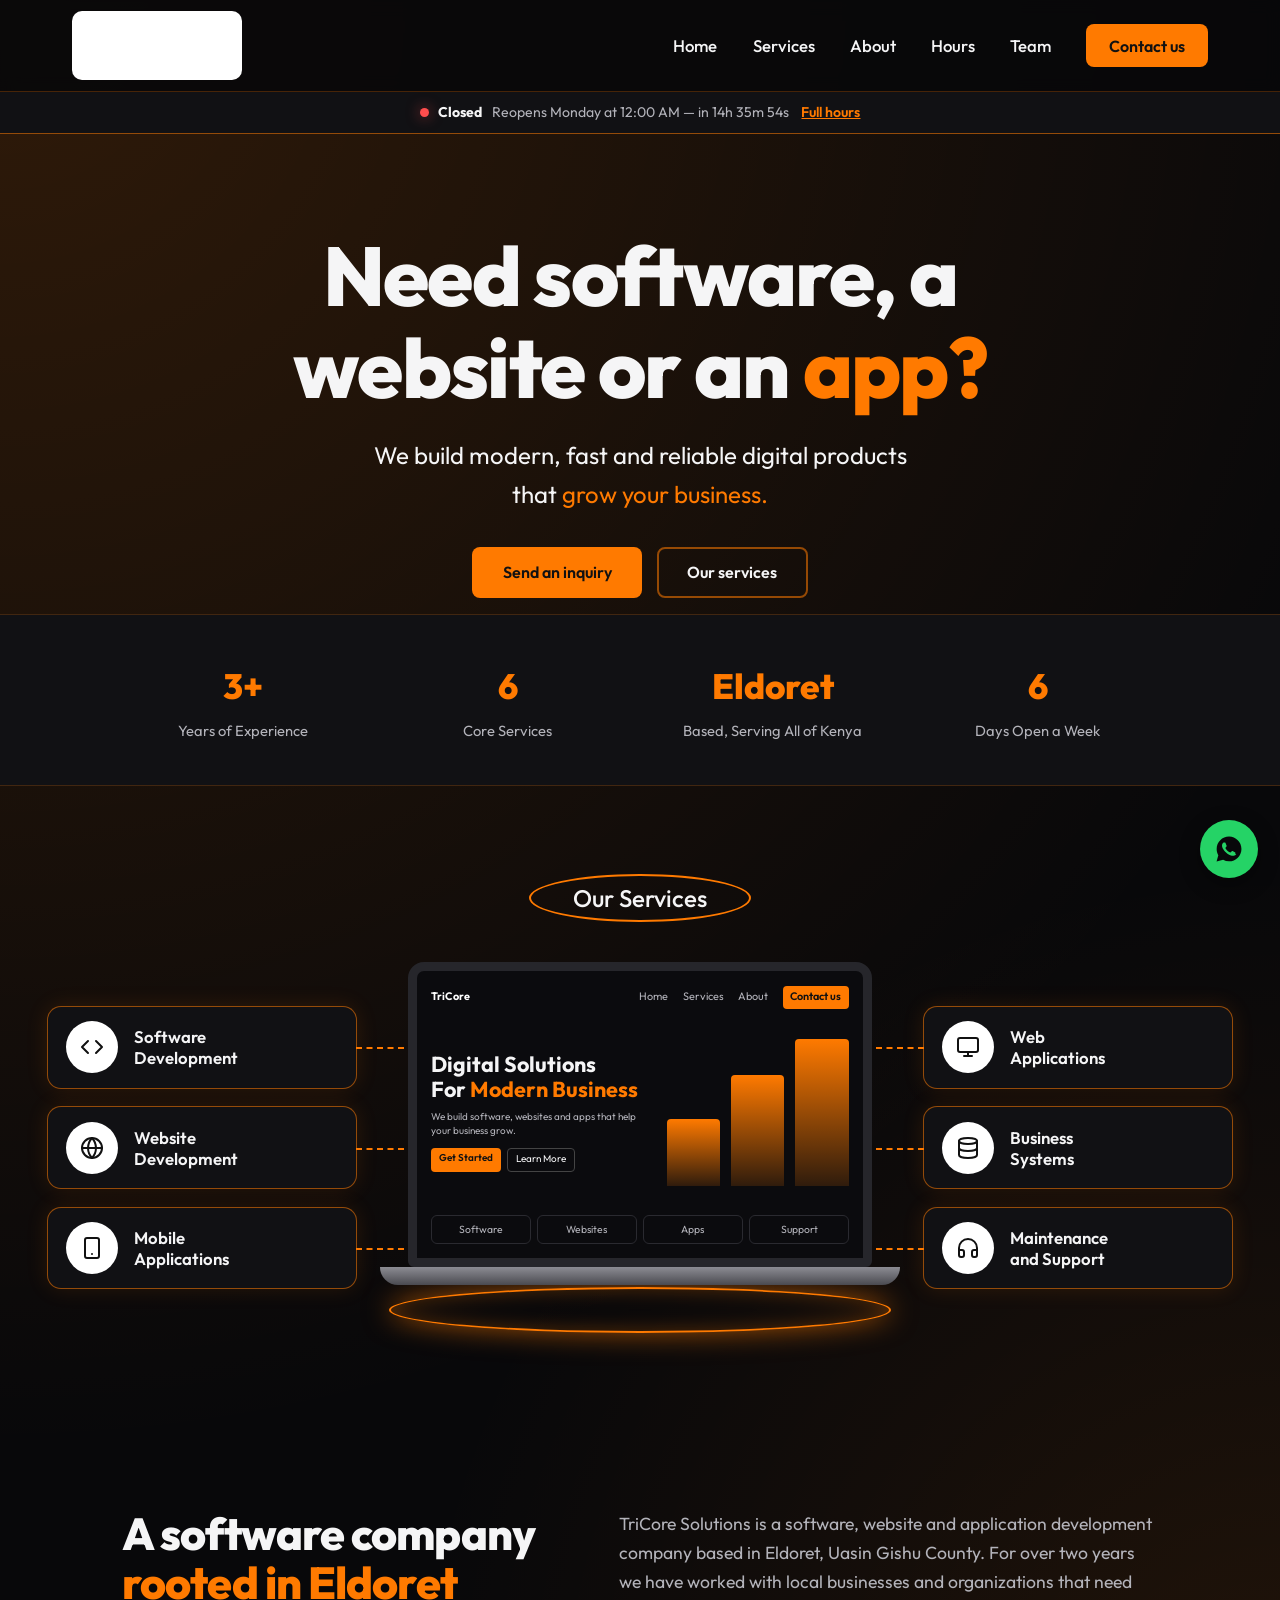
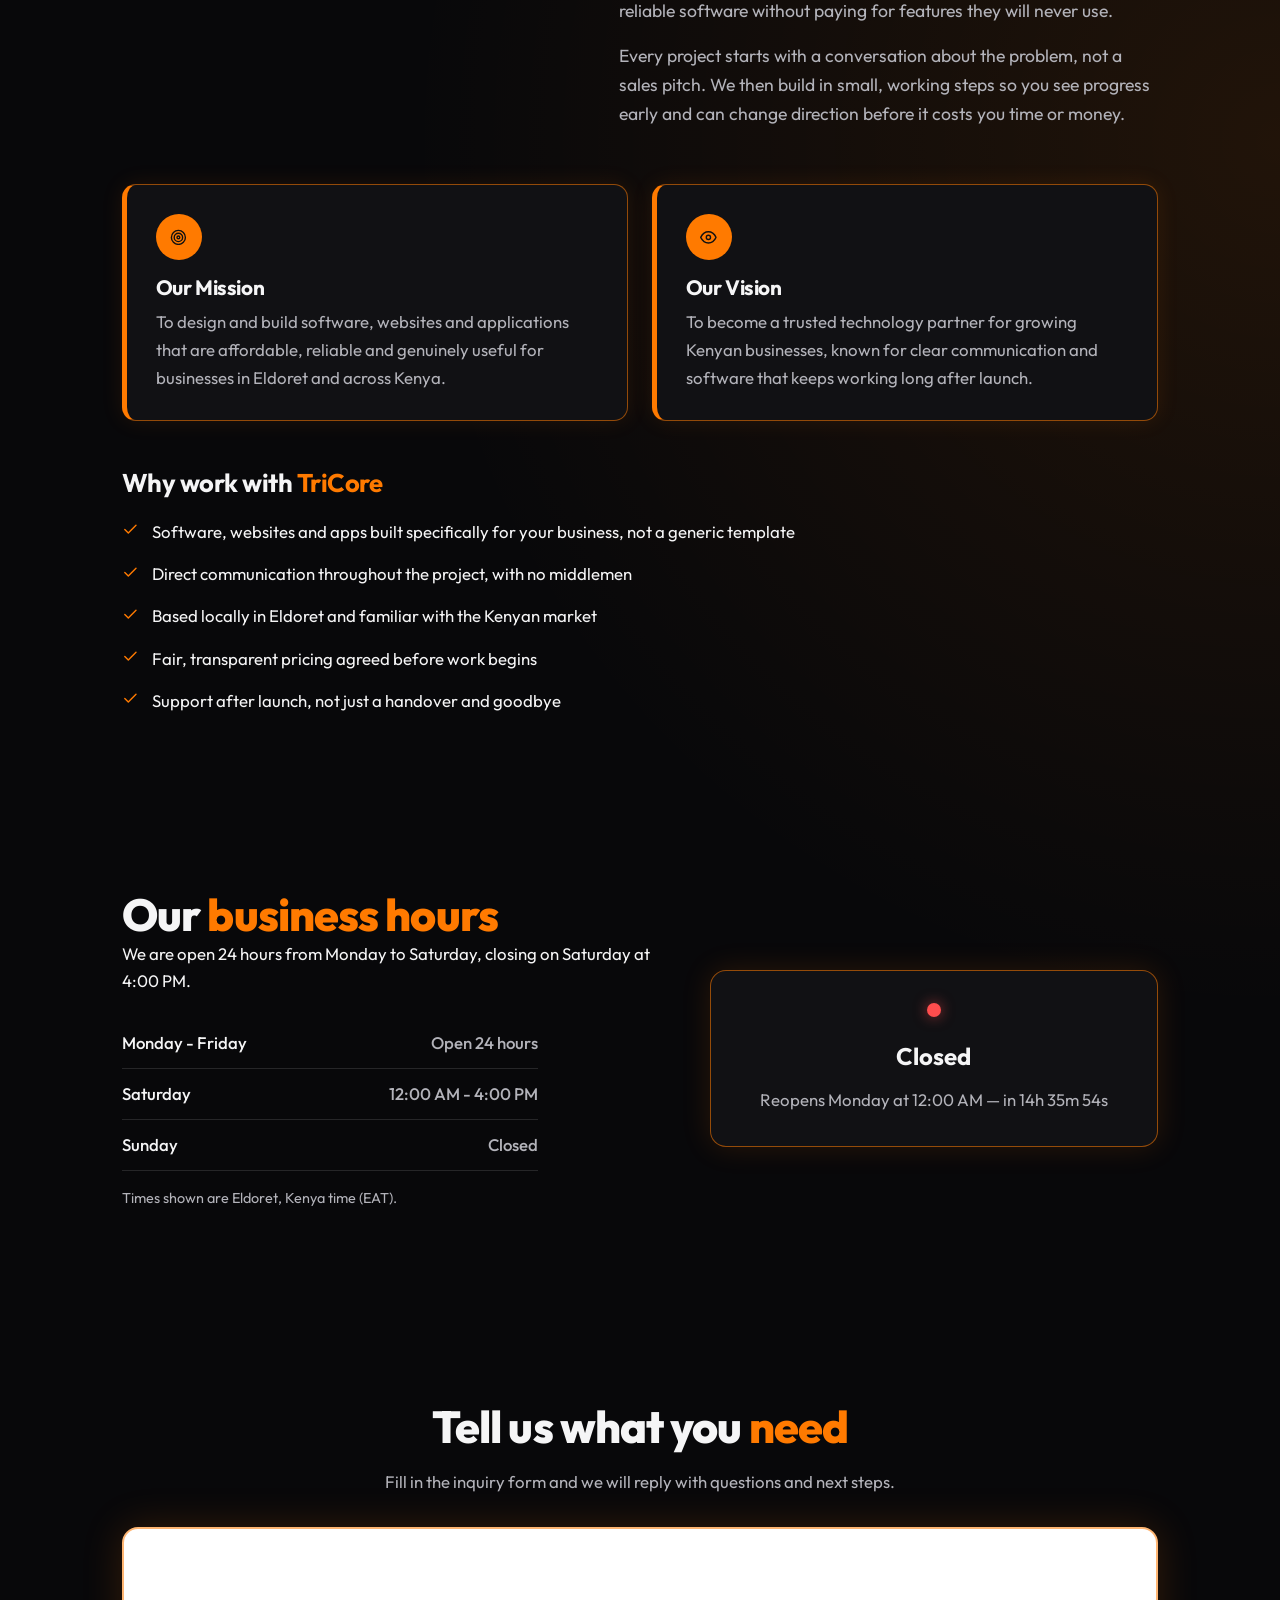
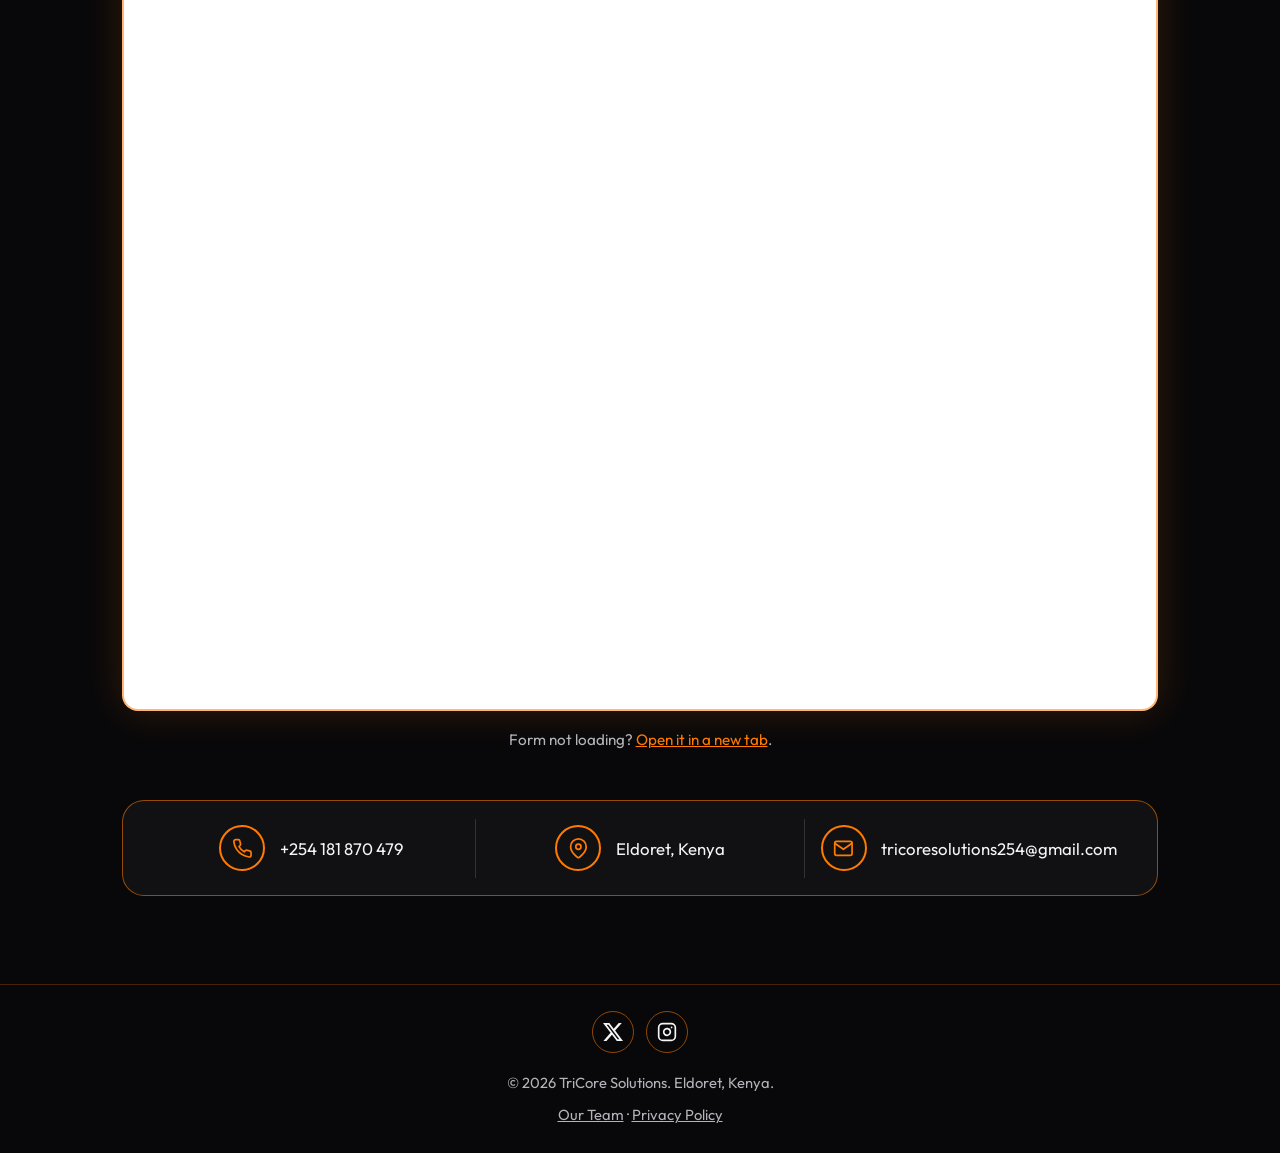
==== commit 1d2654f6: "Update index.html" ====
--- a/index.html
+++ b/index.html
@@ -197,6 +197,10 @@
 </a>
 
 <footer class="site-footer">
+  <div class="socials">
+    <a href="https://x.com/TricoreItd" target="_blank" rel="noopener" aria-label="TriCore Solutions on X"><svg class="soc-ic" viewBox="0 0 24 24" aria-hidden="true"><path fill="currentColor" stroke="none" d="M18.901 1.153h3.68l-8.04 9.19L24 22.846h-7.406l-5.8-7.584-6.638 7.584H.474l8.6-9.83L0 1.154h7.594l5.243 6.932ZM17.61 20.644h2.039L6.486 3.24H4.298Z"/></svg></a>
+    <a href="https://www.instagram.com/tricoresolutions.254/" target="_blank" rel="noopener" aria-label="TriCore Solutions on Instagram"><svg class="soc-ic" viewBox="0 0 24 24" fill="none" stroke="currentColor" stroke-width="2" stroke-linecap="round" stroke-linejoin="round" aria-hidden="true"><rect x="2" y="2" width="20" height="20" rx="5"/><path d="M16 11.37A4 4 0 1 1 12.63 8 4 4 0 0 1 16 11.37z"/><line x1="17.5" y1="6.5" x2="17.51" y2="6.5"/></svg></a>
+</div>
   <p>&copy; <span id="year"></span> TriCore Solutions. Eldoret, Kenya.</p>
   <p class="footer-links"><a href="team.html">Our Team</a> &middot; <a href="privacy.html">Privacy Policy</a></p>
 </footer>
